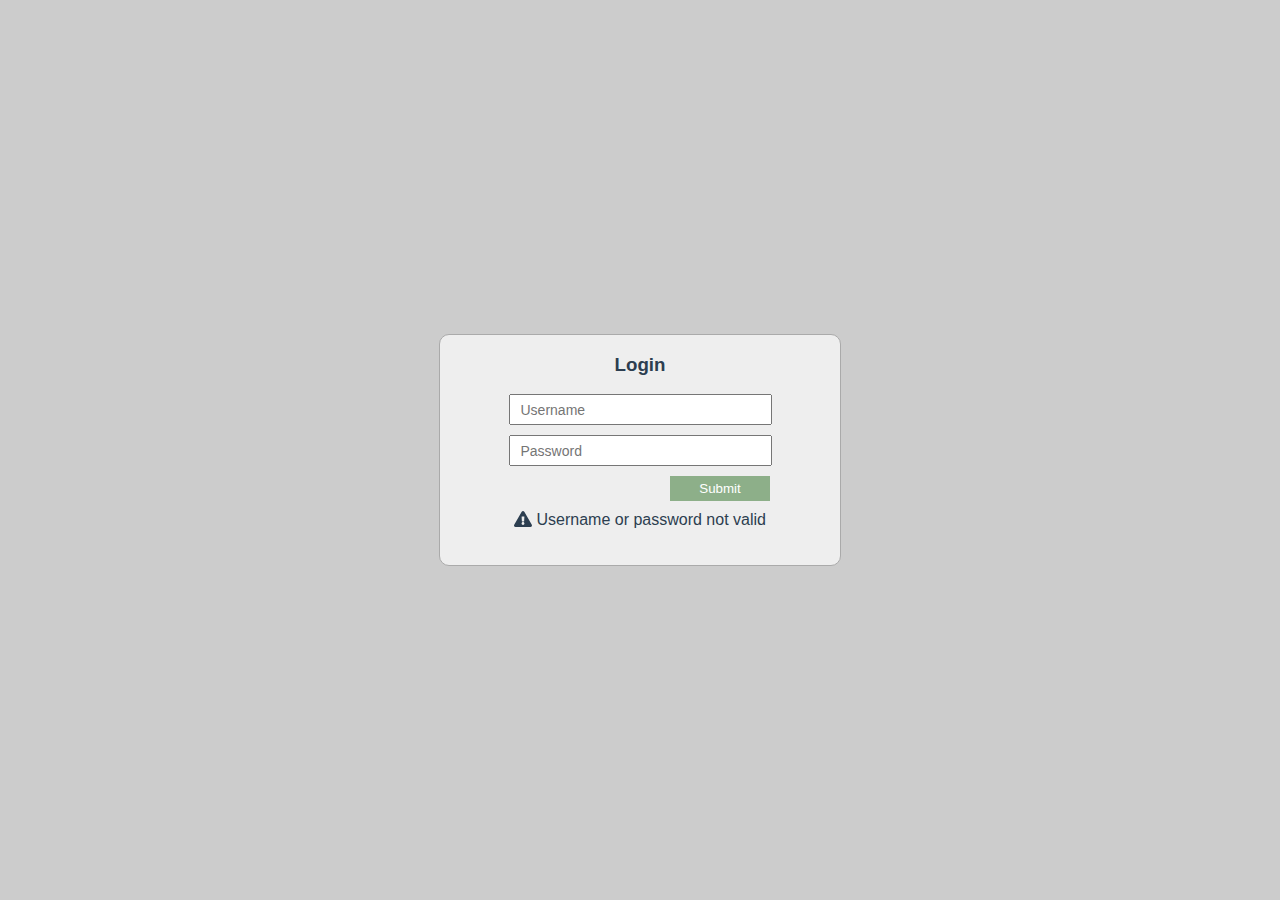
==== index.html @ 0ddbf351 "Initial commit" ====
<!DOCTYPE html><html lang=en><head><meta charset=utf-8><meta http-equiv=X-UA-Compatible content="IE=edge"><meta name=viewport content="width=device-width,initial-scale=1"><link rel=icon href=/favicon.ico><title>test-app</title><link href=/css/about.f4bb033f.css rel=prefetch><link href=/js/about.1c21a99f.js rel=prefetch><link href=/css/app.ec94e2fa.css rel=preload as=style><link href=/css/chunk-vendors.dcfe5989.css rel=preload as=style><link href=/js/app.3336a082.js rel=preload as=script><link href=/js/chunk-vendors.6cf8d9ac.js rel=preload as=script><link href=/css/chunk-vendors.dcfe5989.css rel=stylesheet><link href=/css/app.ec94e2fa.css rel=stylesheet></head><body><noscript><strong>We're sorry but test-app doesn't work properly without JavaScript enabled. Please enable it to continue.</strong></noscript><div id=app></div><script src=/js/chunk-vendors.6cf8d9ac.js></script><script src=/js/app.3336a082.js></script></body></html>
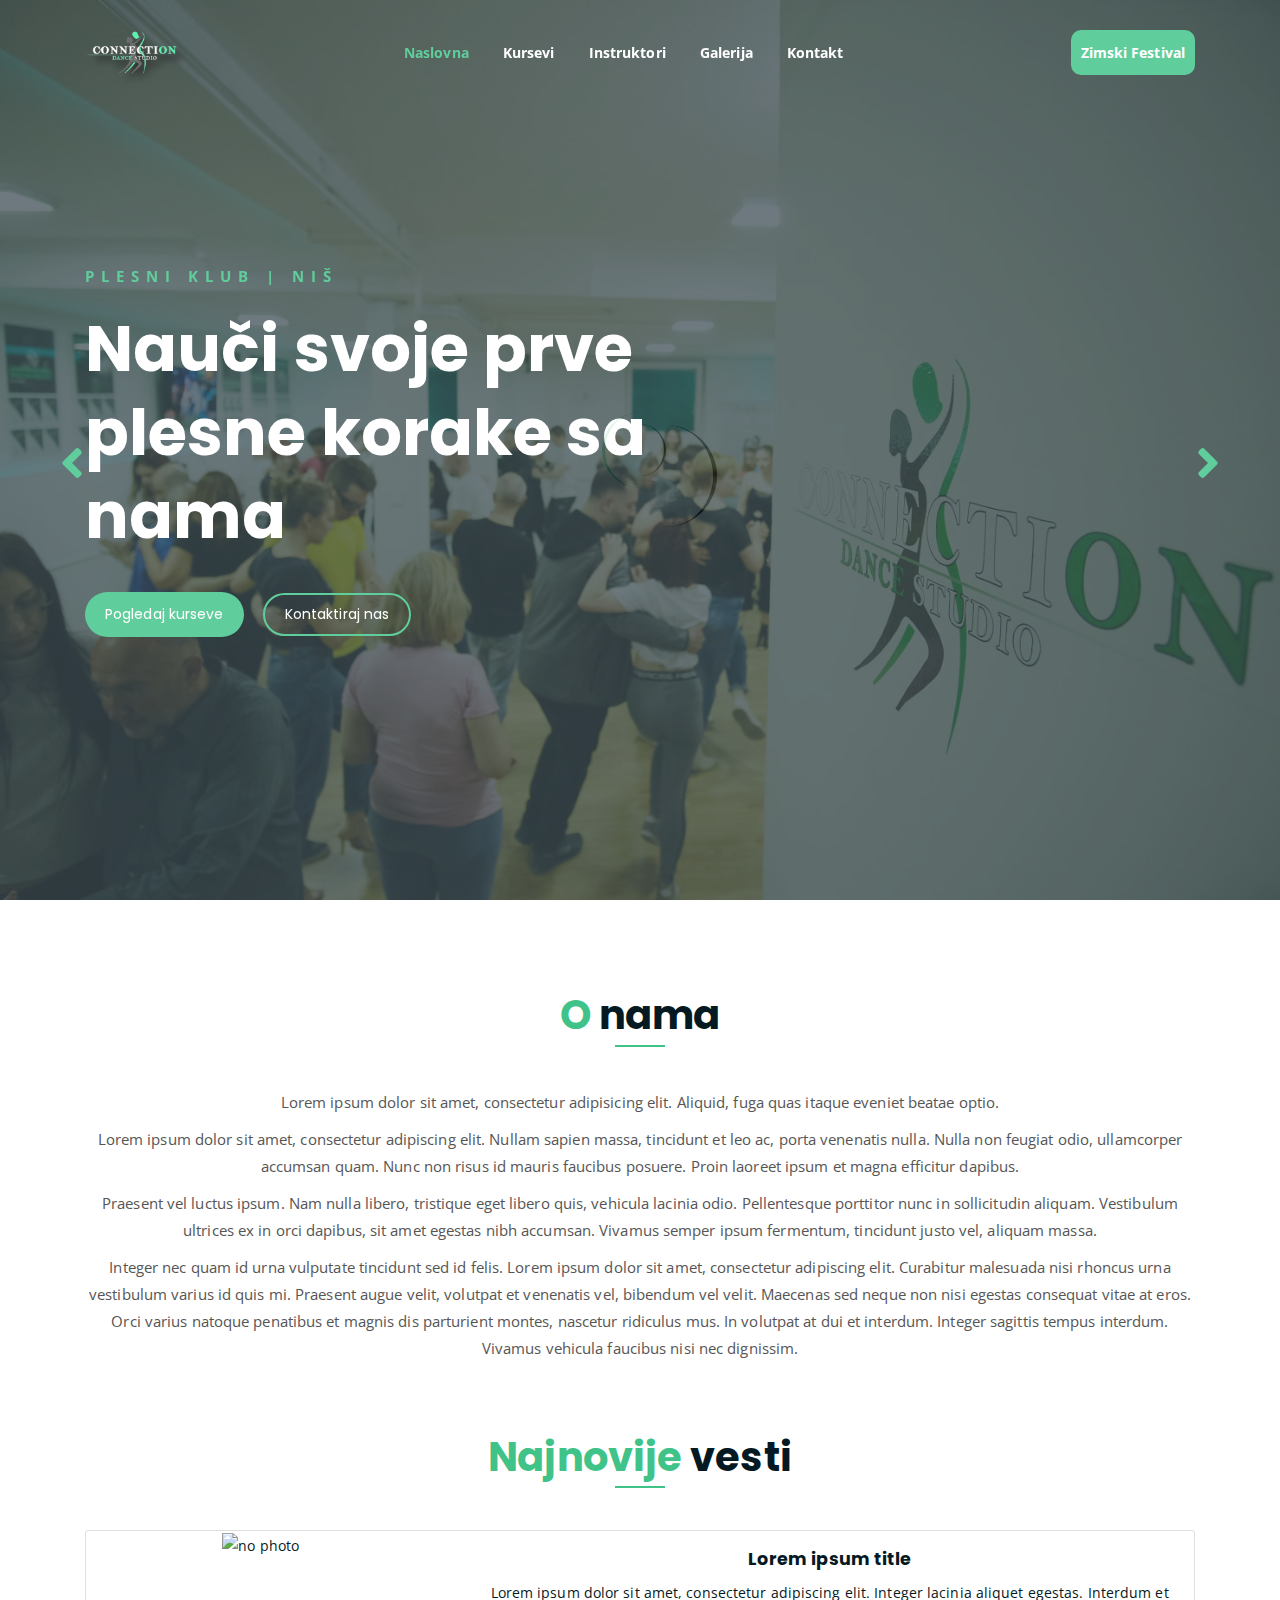
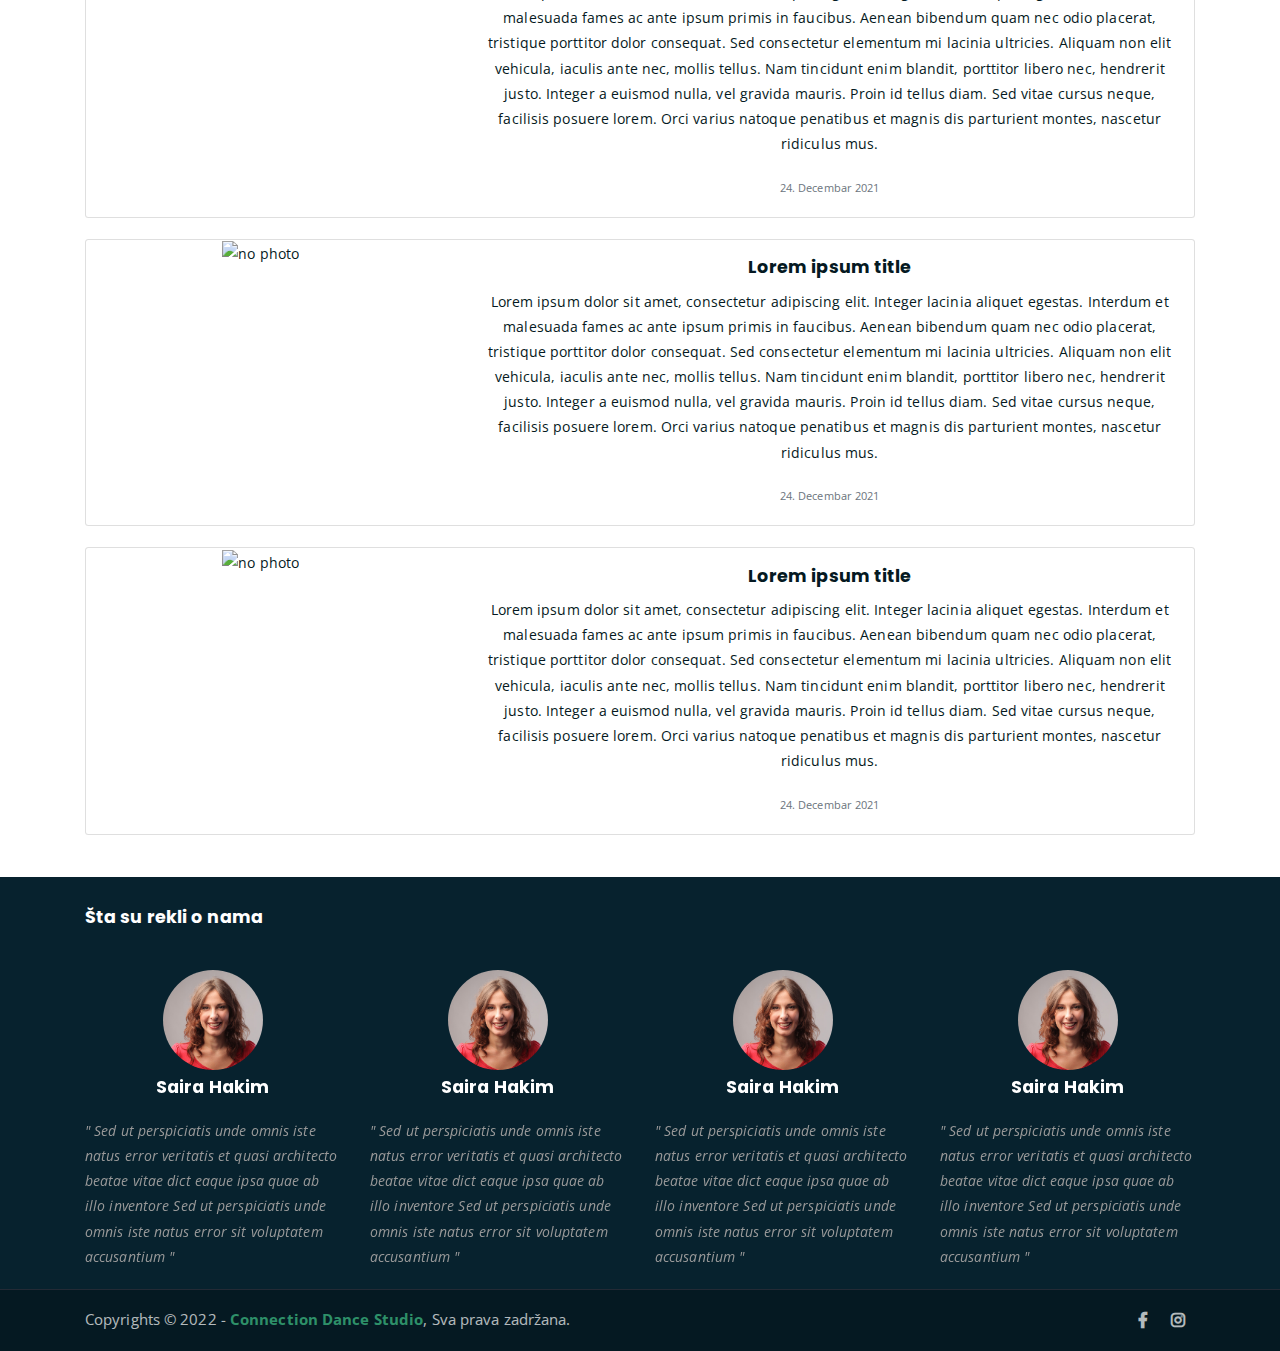
==== commit e0f1acb8: "Connection Dance Studio" ====
--- a/index.html
+++ b/index.html
@@ -1 +1,323 @@
-<!DOCTYPE html><html lang=en><head><meta charset=utf-8><meta http-equiv=X-UA-Compatible content="IE=edge"><meta name=viewport content="width=device-width,initial-scale=1"><link rel=icon href=/favicon.ico><title>test-app</title><link href=/css/about.f4bb033f.css rel=prefetch><link href=/js/about.1c21a99f.js rel=prefetch><link href=/css/app.ec94e2fa.css rel=preload as=style><link href=/css/chunk-vendors.dcfe5989.css rel=preload as=style><link href=/js/app.3336a082.js rel=preload as=script><link href=/js/chunk-vendors.6cf8d9ac.js rel=preload as=script><link href=/css/chunk-vendors.dcfe5989.css rel=stylesheet><link href=/css/app.ec94e2fa.css rel=stylesheet></head><body><noscript><strong>We're sorry but test-app doesn't work properly without JavaScript enabled. Please enable it to continue.</strong></noscript><div id=app></div><script src=/js/chunk-vendors.6cf8d9ac.js></script><script src=/js/app.3336a082.js></script></body></html>+<!DOCTYPE html>
+<html lang="en">
+<head>
+	<meta charset="UTF-8">
+	<meta http-equiv="X-UA-Compatible" content="IE=edge">
+	<meta name="viewport" content="width=device-width, initial-scale=1">
+	<meta name="description" content="Plesni klub Nis | Niš | Connection Dance Studio | Bachata | Salsa | Kizomba">
+
+	<!-- title -->
+	<title>Connection Dance Studio | Plesni klub Niš | Naslovna </title>
+
+	<!-- favicon -->
+	<link rel="shortcut icon" type="image/png" href="assets/img/favicon.png">
+	<!-- google font -->
+	<link href="https://fonts.googleapis.com/css?family=Open+Sans:300,400,700" rel="stylesheet">
+	<link href="https://fonts.googleapis.com/css?family=Poppins:400,700&display=swap" rel="stylesheet">
+	<!-- fontawesome -->
+	<link rel="stylesheet" href="assets/css/all.min.css">
+	<!-- bootstrap -->
+	<link rel="stylesheet" href="assets/bootstrap/css/bootstrap.min.css">
+	<!-- owl carousel -->
+	<link rel="stylesheet" href="assets/css/owl.carousel.css">
+	<!-- magnific popup -->
+	<link rel="stylesheet" href="assets/css/magnific-popup.css">
+	<!-- animate css -->
+	<link rel="stylesheet" href="assets/css/animate.css">
+	<!-- mean menu css -->
+	<link rel="stylesheet" href="assets/css/meanmenu.min.css">
+	<!-- main style -->
+	<link rel="stylesheet" href="assets/css/main.css">
+	<!-- responsive -->
+	<link rel="stylesheet" href="assets/css/responsive.css">
+
+</head>
+<body>
+	
+	<!--PreLoader-->
+    <div class="loader">
+        <div class="loader-inner">
+            <div class="circle"></div>
+        </div>
+    </div>
+    <!--PreLoader Ends-->
+
+	<!-- Top header -->
+	<!-- <div class="top-info-bar">
+		<a href="tel:+3816666666"> +38166666666 </a> |
+		<a href="mailto:jovanovicsrbcop@gmail.com"> jovanovicsrbcop@gmail.com </a>
+	</div> -->
+	<!-- End of top header -->
+
+	<!-- header -->
+	<div class="top-header-area" id="sticker">
+		<div class="container">
+			<div class="row">
+				<div class="col-lg-12 col-sm-12 text-center">
+					<div class="main-menu-wrap">
+						<!-- logo -->
+						<div class="site-logo">
+							<a href="index.html">
+								<img src="assets/img/logo_final.png" alt="">
+							</a>
+						</div>
+						<!-- logo -->
+
+						<!-- menu start -->
+						<nav class="main-menu">
+							<ul>
+								<li class="current-list-item"><a href="#">Naslovna</a></li>
+								<li><a href="kursevi.html">Kursevi</a></li>
+								<li><a href="instruktori.html">Instruktori</a></li>
+								<li><a href="galerija.html">Galerija</a></li>
+								<li><a href="kontakt.html">Kontakt</a></li>
+								<li>
+									<div class="header-icons">
+										<a href="festivali.html" id="winter-fest"> Zimski Festival </a>
+									</div>
+								</li>
+							</ul>
+						</nav>
+						<div class="mobile-menu"></div>
+						<!-- menu end -->
+					</div>
+				</div>
+			</div>
+		</div>
+	</div>
+	<!-- end header -->
+
+	<!-- home page slider -->
+	<div class="homepage-slider">
+		<!-- single home slider -->
+		<div class="single-homepage-slider homepage-bg-1">
+			<div class="container">
+				<div class="row">
+					<div class="col-md-12 col-lg-7 offset-lg-1 offset-xl-0">
+						<div class="hero-text">
+							<div class="hero-text-tablecell">
+								<p class="subtitle">Plesni klub | Niš</p>
+								<h1>Nauči svoje prve plesne korake sa nama</h1>
+								<div class="hero-btns">
+									<a href="kursevi.html" class="boxed-btn">Pogledaj kurseve</a>
+									<a href="kontakt.html" class="bordered-btn">Kontaktiraj nas</a>
+								</div>
+							</div>
+						</div>
+					</div>
+				</div>
+			</div>
+		</div>
+		<!-- single home slider -->
+		<div class="single-homepage-slider homepage-bg-2">
+			<div class="container">
+				<div class="row">
+					<div class="col-lg-10 offset-lg-1 text-center">
+						<div class="hero-text">
+							<div class="hero-text-tablecell">
+								<p class="subtitle mt-4">Događaj godine!</p>
+								<h1>Veliki zimski plesni festival</h1>
+								<div class="hero-btns">
+									<a href="shop.html" class="boxed-btn">Rezerviši mesto</a>
+									<a href="contact.html" class="bordered-btn">Kontaktiraj nas</a>
+								</div>
+							</div>
+						</div>
+					</div>
+				</div>
+			</div>
+		</div>
+		<!-- single home slider -->
+	</div>
+	<!-- end home page slider -->
+
+	<!-- about us -->
+	<div class="latest-news pt-100">
+		<div class="container">
+
+			<div class="row">
+				<div class="col-lg-12 text-center">
+					<div class="section-title">	
+						<h3 class="mb-5"><span class="orange-text">O</span> nama </h3>
+						<p>Lorem ipsum dolor sit amet, consectetur adipisicing elit. Aliquid, fuga quas itaque eveniet beatae optio.</p>
+						<p>Lorem ipsum dolor sit amet, consectetur adipiscing elit. Nullam sapien massa, tincidunt et leo ac, porta venenatis nulla. Nulla non feugiat odio, ullamcorper accumsan quam. Nunc non risus id mauris faucibus posuere. Proin laoreet ipsum et magna efficitur dapibus. </p>
+						<p>Praesent vel luctus ipsum. Nam nulla libero, tristique eget libero quis, vehicula lacinia odio. Pellentesque porttitor nunc in sollicitudin aliquam. Vestibulum ultrices ex in orci dapibus, sit amet egestas nibh accumsan. Vivamus semper ipsum fermentum, tincidunt justo vel, aliquam massa. </p>
+						<p>Integer nec quam id urna vulputate tincidunt sed id felis. Lorem ipsum dolor sit amet, consectetur adipiscing elit. Curabitur malesuada nisi rhoncus urna vestibulum varius id quis mi. Praesent augue velit, volutpat et venenatis vel, bibendum vel velit. Maecenas sed neque non nisi egestas consequat vitae at eros. Orci varius natoque penatibus et magnis dis parturient montes, nascetur ridiculus mus. In volutpat at dui et interdum. Integer sagittis tempus interdum. Vivamus vehicula faucibus nisi nec dignissim.</p>	
+					</div>
+				</div>
+			</div>
+		</div>
+	</div>
+	<!-- end about us -->
+
+	<!-- news -->
+	<div class="latest-news pt-50">
+		<div class="container">
+			<div class="row">
+				<div class="col-lg-12 text-center">
+					<div class="section-title mb-5">	
+						<h3><span class="orange-text"> Najnovije </span> vesti </h3>
+					</div>
+					<div class="card mb-4">
+						<div class="row g-0">
+						  <div class="col-md-4">
+							<img src="https://t4.ftcdn.net/jpg/04/70/29/97/360_F_470299797_UD0eoVMMSUbHCcNJCdv2t8B2g1GVqYgs.jpg" class="img-fluid rounded-start" alt="no photo">
+						  </div>
+						  <div class="col-md-8">
+							<div class="card-body">
+							  <h5 class="card-title">Lorem ipsum title</h5>
+							  <p class="card-text">Lorem ipsum dolor sit amet, consectetur adipiscing elit. Integer lacinia aliquet egestas. Interdum et malesuada fames ac ante ipsum primis in faucibus. Aenean bibendum quam nec odio placerat, tristique porttitor dolor consequat. Sed consectetur elementum mi lacinia ultricies. Aliquam non elit vehicula, iaculis ante nec, mollis tellus. Nam tincidunt enim blandit, porttitor libero nec, hendrerit justo. Integer a euismod nulla, vel gravida mauris. Proin id tellus diam. Sed vitae cursus neque, facilisis posuere lorem. Orci varius natoque penatibus et magnis dis parturient montes, nascetur ridiculus mus.</p>
+							  <p class="card-text"><small class="text-muted">24. Decembar 2021</small></p>
+							</div>
+						  </div>
+						</div>
+					</div>
+					<div class="card mb-4">
+						<div class="row g-0">
+						  <div class="col-md-4">
+							<img src="https://t4.ftcdn.net/jpg/04/70/29/97/360_F_470299797_UD0eoVMMSUbHCcNJCdv2t8B2g1GVqYgs.jpg" class="img-fluid rounded-start" alt="no photo">
+						  </div>
+						  <div class="col-md-8">
+							<div class="card-body">
+							  <h5 class="card-title">Lorem ipsum title</h5>
+							  <p class="card-text">Lorem ipsum dolor sit amet, consectetur adipiscing elit. Integer lacinia aliquet egestas. Interdum et malesuada fames ac ante ipsum primis in faucibus. Aenean bibendum quam nec odio placerat, tristique porttitor dolor consequat. Sed consectetur elementum mi lacinia ultricies. Aliquam non elit vehicula, iaculis ante nec, mollis tellus. Nam tincidunt enim blandit, porttitor libero nec, hendrerit justo. Integer a euismod nulla, vel gravida mauris. Proin id tellus diam. Sed vitae cursus neque, facilisis posuere lorem. Orci varius natoque penatibus et magnis dis parturient montes, nascetur ridiculus mus.</p>
+							  <p class="card-text"><small class="text-muted">24. Decembar 2021</small></p>
+							</div>
+						  </div>
+						</div>
+					</div>
+					<div class="card mb-5">
+						<div class="row g-0">
+						  <div class="col-md-4">
+							<img src="https://t4.ftcdn.net/jpg/04/70/29/97/360_F_470299797_UD0eoVMMSUbHCcNJCdv2t8B2g1GVqYgs.jpg" class="img-fluid rounded-start" alt="no photo">
+						  </div>
+						  <div class="col-md-8">
+							<div class="card-body">
+							  <h5 class="card-title">Lorem ipsum title</h5>
+							  <p class="card-text">Lorem ipsum dolor sit amet, consectetur adipiscing elit. Integer lacinia aliquet egestas. Interdum et malesuada fames ac ante ipsum primis in faucibus. Aenean bibendum quam nec odio placerat, tristique porttitor dolor consequat. Sed consectetur elementum mi lacinia ultricies. Aliquam non elit vehicula, iaculis ante nec, mollis tellus. Nam tincidunt enim blandit, porttitor libero nec, hendrerit justo. Integer a euismod nulla, vel gravida mauris. Proin id tellus diam. Sed vitae cursus neque, facilisis posuere lorem. Orci varius natoque penatibus et magnis dis parturient montes, nascetur ridiculus mus.</p>
+							  <p class="card-text"><small class="text-muted">24. Decembar 2021</small></p>
+							</div>
+						  </div>
+						</div>
+					</div>
+				</div>
+			</div>
+		</div>
+	</div>
+	<!-- end about us -->
+
+	<!-- logo carousel -->
+	<div class="logo-carousel-section">
+		<div class="container">
+			<div class="row mb-5">
+				<div class="col-lg-12">
+					<h5 class="text-white"> Šta su rekli o nama </h5>
+				</div>
+			</div>
+			<div class="row">
+				<div class="col-lg-12">
+					<div class="logo-carousel-inner">
+						<div class="single-testimonial-slider">
+							<div class="client-avater">
+								<img src="assets/img/avaters/avatar1.png" alt="" />
+								<h5 class="text-center mt-2 text-white">Saira Hakim</h5>
+								<p class="testimonial-body">
+									" Sed ut perspiciatis unde omnis iste natus error veritatis et  quasi architecto beatae vitae dict eaque ipsa quae ab illo inventore Sed ut perspiciatis unde omnis iste natus error sit voluptatem accusantium "
+								</p>
+							</div>
+						</div>
+						<div class="single-testimonial-slider">
+							<div class="client-avater">
+								<img src="assets/img/avaters/avatar1.png" alt="" />
+								<h5 class="text-center mt-2 text-white">Saira Hakim</h5>
+								<p class="testimonial-body">
+									" Sed ut perspiciatis unde omnis iste natus error veritatis et  quasi architecto beatae vitae dict eaque ipsa quae ab illo inventore Sed ut perspiciatis unde omnis iste natus error sit voluptatem accusantium "
+								</p>
+							</div>
+						</div>
+						<div class="single-testimonial-slider">
+							<div class="client-avater">
+								<img src="assets/img/avaters/avatar1.png" alt="" />
+								<h5 class="text-center mt-2 text-white">Saira Hakim</h5>
+								<p class="testimonial-body">
+									" Sed ut perspiciatis unde omnis iste natus error veritatis et  quasi architecto beatae vitae dict eaque ipsa quae ab illo inventore Sed ut perspiciatis unde omnis iste natus error sit voluptatem accusantium "
+								</p>
+							</div>
+						</div>
+						<div class="single-testimonial-slider">
+							<div class="client-avater">
+								<img src="assets/img/avaters/avatar1.png" alt="" />
+								<h5 class="text-center mt-2 text-white">Saira Hakim</h5>
+								<p class="testimonial-body">
+									" Sed ut perspiciatis unde omnis iste natus error veritatis et  quasi architecto beatae vitae dict eaque ipsa quae ab illo inventore Sed ut perspiciatis unde omnis iste natus error sit voluptatem accusantium "
+								</p>
+							</div>
+						</div>
+						<div class="single-testimonial-slider">
+							<div class="client-avater">
+								<img src="assets/img/avaters/avatar1.png" alt="" />
+								<h5 class="text-center mt-2 text-white">Saira Hakim</h5>
+								<p class="testimonial-body">
+									" Sed ut perspiciatis unde omnis iste natus error veritatis et  quasi architecto beatae vitae dict eaque ipsa quae ab illo inventore Sed ut perspiciatis unde omnis iste natus error sit voluptatem accusantium "
+								</p>
+							</div>
+						</div>
+						<div class="single-testimonial-slider">
+							<div class="client-avater">
+								<img src="assets/img/avaters/avatar1.png" alt="" />
+								<h5 class="text-center mt-2 text-white">Saira Hakim</h5>
+								<p class="testimonial-body">
+									" Sed ut perspiciatis unde omnis iste natus error veritatis et  quasi architecto beatae vitae dict eaque ipsa quae ab illo inventore Sed ut perspiciatis unde omnis iste natus error sit voluptatem accusantium "
+								</p>
+							</div>
+						</div>
+					</div>
+				</div>
+			</div>
+		</div>
+	</div>
+	<!-- end logo carousel -->
+	
+	<!-- copyright -->
+	<div class="copyright">
+		<div class="container">
+			<div class="row">
+				<div class="col-lg-6 col-md-12">
+					<p>Copyrights &copy; 2022 - <a href="https://www.facebook.com/profile.php?id=100083504704679">Connection Dance Studio</a>,  Sva prava zadržana.</p>
+				</div>
+				<div class="col-lg-6 text-right col-md-12">
+					<div class="social-icons">
+						<ul>
+							<li><a href="https://www.facebook.com/profile.php?id=100083504704679" target="_blank"><i class="fab fa-facebook-f"></i></a></li>
+							<li><a href="https://www.instagram.com/connectionfestivals/" target="_blank"><i class="fab fa-instagram"></i></a></li>
+						</ul>
+					</div>
+				</div>
+			</div>
+		</div>
+	</div>
+	<!-- end copyright -->
+	
+	<!-- jquery -->
+	<script src="assets/js/jquery-1.11.3.min.js"></script>
+	<!-- bootstrap -->
+	<script src="assets/bootstrap/js/bootstrap.min.js"></script>
+	<!-- count down -->
+	<script src="assets/js/jquery.countdown.js"></script>
+	<!-- isotope -->
+	<script src="assets/js/jquery.isotope-3.0.6.min.js"></script>
+	<!-- waypoints -->
+	<script src="assets/js/waypoints.js"></script>
+	<!-- owl carousel -->
+	<script src="assets/js/owl.carousel.min.js"></script>
+	<!-- magnific popup -->
+	<script src="assets/js/jquery.magnific-popup.min.js"></script>
+	<!-- mean menu -->
+	<script src="assets/js/jquery.meanmenu.min.js"></script>
+	<!-- sticker js -->
+	<script src="assets/js/sticker.js"></script>
+	<!-- main js -->
+	<script src="assets/js/main.js"></script>
+
+</body>
+</html>--- a/assets/css/all.min.css
+++ b/assets/css/all.min.css
@@ -0,0 +1 @@
+.fa,.fab,.fal,.far,.fas{-moz-osx-font-smoothing:grayscale;-webkit-font-smoothing:antialiased;display:inline-block;font-style:normal;font-variant:normal;text-rendering:auto;line-height:1}.fa-lg{font-size:1.33333em;line-height:.75em;vertical-align:-.0667em}.fa-xs{font-size:.75em}.fa-sm{font-size:.875em}.fa-1x{font-size:1em}.fa-2x{font-size:2em}.fa-3x{font-size:3em}.fa-4x{font-size:4em}.fa-5x{font-size:5em}.fa-6x{font-size:6em}.fa-7x{font-size:7em}.fa-8x{font-size:8em}.fa-9x{font-size:9em}.fa-10x{font-size:10em}.fa-fw{text-align:center;width:1.25em}.fa-ul{list-style-type:none;margin-left:2.5em;padding-left:0}.fa-ul>li{position:relative}.fa-li{left:-2em;position:absolute;text-align:center;width:2em;line-height:inherit}.fa-border{border:.08em solid #eee;border-radius:.1em;padding:.2em .25em .15em}.fa-pull-left{float:left}.fa-pull-right{float:right}.fa.fa-pull-left,.fab.fa-pull-left,.fal.fa-pull-left,.far.fa-pull-left,.fas.fa-pull-left{margin-right:.3em}.fa.fa-pull-right,.fab.fa-pull-right,.fal.fa-pull-right,.far.fa-pull-right,.fas.fa-pull-right{margin-left:.3em}.fa-spin{animation:fa-spin 2s infinite linear}.fa-pulse{animation:fa-spin 1s infinite steps(8)}@keyframes fa-spin{0%{transform:rotate(0deg)}to{transform:rotate(1turn)}}.fa-rotate-90{-ms-filter:"progid:DXImageTransform.Microsoft.BasicImage(rotation=1)";transform:rotate(90deg)}.fa-rotate-180{-ms-filter:"progid:DXImageTransform.Microsoft.BasicImage(rotation=2)";transform:rotate(180deg)}.fa-rotate-270{-ms-filter:"progid:DXImageTransform.Microsoft.BasicImage(rotation=3)";transform:rotate(270deg)}.fa-flip-horizontal{-ms-filter:"progid:DXImageTransform.Microsoft.BasicImage(rotation=0, mirror=1)";transform:scaleX(-1)}.fa-flip-vertical{transform:scaleY(-1)}.fa-flip-horizontal.fa-flip-vertical,.fa-flip-vertical{-ms-filter:"progid:DXImageTransform.Microsoft.BasicImage(rotation=2, mirror=1)"}.fa-flip-horizontal.fa-flip-vertical{transform:scale(-1)}:root .fa-flip-horizontal,:root .fa-flip-vertical,:root .fa-rotate-90,:root .fa-rotate-180,:root .fa-rotate-270{filter:none}.fa-stack{display:inline-block;height:2em;line-height:2em;position:relative;vertical-align:middle;width:2.5em}.fa-stack-1x,.fa-stack-2x{left:0;position:absolute;text-align:center;width:100%}.fa-stack-1x{line-height:inherit}.fa-stack-2x{font-size:2em}.fa-inverse{color:#fff}.fa-500px:before{content:"\f26e"}.fa-accessible-icon:before{content:"\f368"}.fa-accusoft:before{content:"\f369"}.fa-acquisitions-incorporated:before{content:"\f6af"}.fa-ad:before{content:"\f641"}.fa-address-book:before{content:"\f2b9"}.fa-address-card:before{content:"\f2bb"}.fa-adjust:before{content:"\f042"}.fa-adn:before{content:"\f170"}.fa-adobe:before{content:"\f778"}.fa-adversal:before{content:"\f36a"}.fa-affiliatetheme:before{content:"\f36b"}.fa-air-freshener:before{content:"\f5d0"}.fa-algolia:before{content:"\f36c"}.fa-align-center:before{content:"\f037"}.fa-align-justify:before{content:"\f039"}.fa-align-left:before{content:"\f036"}.fa-align-right:before{content:"\f038"}.fa-alipay:before{content:"\f642"}.fa-allergies:before{content:"\f461"}.fa-amazon:before{content:"\f270"}.fa-amazon-pay:before{content:"\f42c"}.fa-ambulance:before{content:"\f0f9"}.fa-american-sign-language-interpreting:before{content:"\f2a3"}.fa-amilia:before{content:"\f36d"}.fa-anchor:before{content:"\f13d"}.fa-android:before{content:"\f17b"}.fa-angellist:before{content:"\f209"}.fa-angle-double-down:before{content:"\f103"}.fa-angle-double-left:before{content:"\f100"}.fa-angle-double-right:before{content:"\f101"}.fa-angle-double-up:before{content:"\f102"}.fa-angle-down:before{content:"\f107"}.fa-angle-left:before{content:"\f104"}.fa-angle-right:before{content:"\f105"}.fa-angle-up:before{content:"\f106"}.fa-angry:before{content:"\f556"}.fa-angrycreative:before{content:"\f36e"}.fa-angular:before{content:"\f420"}.fa-ankh:before{content:"\f644"}.fa-app-store:before{content:"\f36f"}.fa-app-store-ios:before{content:"\f370"}.fa-apper:before{content:"\f371"}.fa-apple:before{content:"\f179"}.fa-apple-alt:before{content:"\f5d1"}.fa-apple-pay:before{content:"\f415"}.fa-archive:before{content:"\f187"}.fa-archway:before{content:"\f557"}.fa-arrow-alt-circle-down:before{content:"\f358"}.fa-arrow-alt-circle-left:before{content:"\f359"}.fa-arrow-alt-circle-right:before{content:"\f35a"}.fa-arrow-alt-circle-up:before{content:"\f35b"}.fa-arrow-circle-down:before{content:"\f0ab"}.fa-arrow-circle-left:before{content:"\f0a8"}.fa-arrow-circle-right:before{content:"\f0a9"}.fa-arrow-circle-up:before{content:"\f0aa"}.fa-arrow-down:before{content:"\f063"}.fa-arrow-left:before{content:"\f060"}.fa-arrow-right:before{content:"\f061"}.fa-arrow-up:before{content:"\f062"}.fa-arrows-alt:before{content:"\f0b2"}.fa-arrows-alt-h:before{content:"\f337"}.fa-arrows-alt-v:before{content:"\f338"}.fa-artstation:before{content:"\f77a"}.fa-assistive-listening-systems:before{content:"\f2a2"}.fa-asterisk:before{content:"\f069"}.fa-asymmetrik:before{content:"\f372"}.fa-at:before{content:"\f1fa"}.fa-atlas:before{content:"\f558"}.fa-atlassian:before{content:"\f77b"}.fa-atom:before{content:"\f5d2"}.fa-audible:before{content:"\f373"}.fa-audio-description:before{content:"\f29e"}.fa-autoprefixer:before{content:"\f41c"}.fa-avianex:before{content:"\f374"}.fa-aviato:before{content:"\f421"}.fa-award:before{content:"\f559"}.fa-aws:before{content:"\f375"}.fa-baby:before{content:"\f77c"}.fa-baby-carriage:before{content:"\f77d"}.fa-backspace:before{content:"\f55a"}.fa-backward:before{content:"\f04a"}.fa-balance-scale:before{content:"\f24e"}.fa-ban:before{content:"\f05e"}.fa-band-aid:before{content:"\f462"}.fa-bandcamp:before{content:"\f2d5"}.fa-barcode:before{content:"\f02a"}.fa-bars:before{content:"\f0c9"}.fa-baseball-ball:before{content:"\f433"}.fa-basketball-ball:before{content:"\f434"}.fa-bath:before{content:"\f2cd"}.fa-battery-empty:before{content:"\f244"}.fa-battery-full:before{content:"\f240"}.fa-battery-half:before{content:"\f242"}.fa-battery-quarter:before{content:"\f243"}.fa-battery-three-quarters:before{content:"\f241"}.fa-bed:before{content:"\f236"}.fa-beer:before{content:"\f0fc"}.fa-behance:before{content:"\f1b4"}.fa-behance-square:before{content:"\f1b5"}.fa-bell:before{content:"\f0f3"}.fa-bell-slash:before{content:"\f1f6"}.fa-bezier-curve:before{content:"\f55b"}.fa-bible:before{content:"\f647"}.fa-bicycle:before{content:"\f206"}.fa-bimobject:before{content:"\f378"}.fa-binoculars:before{content:"\f1e5"}.fa-biohazard:before{content:"\f780"}.fa-birthday-cake:before{content:"\f1fd"}.fa-bitbucket:before{content:"\f171"}.fa-bitcoin:before{content:"\f379"}.fa-bity:before{content:"\f37a"}.fa-black-tie:before{content:"\f27e"}.fa-blackberry:before{content:"\f37b"}.fa-blender:before{content:"\f517"}.fa-blender-phone:before{content:"\f6b6"}.fa-blind:before{content:"\f29d"}.fa-blog:before{content:"\f781"}.fa-blogger:before{content:"\f37c"}.fa-blogger-b:before{content:"\f37d"}.fa-bluetooth:before{content:"\f293"}.fa-bluetooth-b:before{content:"\f294"}.fa-bold:before{content:"\f032"}.fa-bolt:before{content:"\f0e7"}.fa-bomb:before{content:"\f1e2"}.fa-bone:before{content:"\f5d7"}.fa-bong:before{content:"\f55c"}.fa-book:before{content:"\f02d"}.fa-book-dead:before{content:"\f6b7"}.fa-book-open:before{content:"\f518"}.fa-book-reader:before{content:"\f5da"}.fa-bookmark:before{content:"\f02e"}.fa-bowling-ball:before{content:"\f436"}.fa-box:before{content:"\f466"}.fa-box-open:before{content:"\f49e"}.fa-boxes:before{content:"\f468"}.fa-braille:before{content:"\f2a1"}.fa-brain:before{content:"\f5dc"}.fa-briefcase:before{content:"\f0b1"}.fa-briefcase-medical:before{content:"\f469"}.fa-broadcast-tower:before{content:"\f519"}.fa-broom:before{content:"\f51a"}.fa-brush:before{content:"\f55d"}.fa-btc:before{content:"\f15a"}.fa-bug:before{content:"\f188"}.fa-building:before{content:"\f1ad"}.fa-bullhorn:before{content:"\f0a1"}.fa-bullseye:before{content:"\f140"}.fa-burn:before{content:"\f46a"}.fa-buromobelexperte:before{content:"\f37f"}.fa-bus:before{content:"\f207"}.fa-bus-alt:before{content:"\f55e"}.fa-business-time:before{content:"\f64a"}.fa-buysellads:before{content:"\f20d"}.fa-calculator:before{content:"\f1ec"}.fa-calendar:before{content:"\f133"}.fa-calendar-alt:before{content:"\f073"}.fa-calendar-check:before{content:"\f274"}.fa-calendar-day:before{content:"\f783"}.fa-calendar-minus:before{content:"\f272"}.fa-calendar-plus:before{content:"\f271"}.fa-calendar-times:before{content:"\f273"}.fa-calendar-week:before{content:"\f784"}.fa-camera:before{content:"\f030"}.fa-camera-retro:before{content:"\f083"}.fa-campground:before{content:"\f6bb"}.fa-canadian-maple-leaf:before{content:"\f785"}.fa-candy-cane:before{content:"\f786"}.fa-cannabis:before{content:"\f55f"}.fa-capsules:before{content:"\f46b"}.fa-car:before{content:"\f1b9"}.fa-car-alt:before{content:"\f5de"}.fa-car-battery:before{content:"\f5df"}.fa-car-crash:before{content:"\f5e1"}.fa-car-side:before{content:"\f5e4"}.fa-caret-down:before{content:"\f0d7"}.fa-caret-left:before{content:"\f0d9"}.fa-caret-right:before{content:"\f0da"}.fa-caret-square-down:before{content:"\f150"}.fa-caret-square-left:before{content:"\f191"}.fa-caret-square-right:before{content:"\f152"}.fa-caret-square-up:before{content:"\f151"}.fa-caret-up:before{content:"\f0d8"}.fa-carrot:before{content:"\f787"}.fa-cart-arrow-down:before{content:"\f218"}.fa-cart-plus:before{content:"\f217"}.fa-cash-register:before{content:"\f788"}.fa-cat:before{content:"\f6be"}.fa-cc-amazon-pay:before{content:"\f42d"}.fa-cc-amex:before{content:"\f1f3"}.fa-cc-apple-pay:before{content:"\f416"}.fa-cc-diners-club:before{content:"\f24c"}.fa-cc-discover:before{content:"\f1f2"}.fa-cc-jcb:before{content:"\f24b"}.fa-cc-mastercard:before{content:"\f1f1"}.fa-cc-paypal:before{content:"\f1f4"}.fa-cc-stripe:before{content:"\f1f5"}.fa-cc-visa:before{content:"\f1f0"}.fa-centercode:before{content:"\f380"}.fa-centos:before{content:"\f789"}.fa-certificate:before{content:"\f0a3"}.fa-chair:before{content:"\f6c0"}.fa-chalkboard:before{content:"\f51b"}.fa-chalkboard-teacher:before{content:"\f51c"}.fa-charging-station:before{content:"\f5e7"}.fa-chart-area:before{content:"\f1fe"}.fa-chart-bar:before{content:"\f080"}.fa-chart-line:before{content:"\f201"}.fa-chart-pie:before{content:"\f200"}.fa-check:before{content:"\f00c"}.fa-check-circle:before{content:"\f058"}.fa-check-double:before{content:"\f560"}.fa-check-square:before{content:"\f14a"}.fa-chess:before{content:"\f439"}.fa-chess-bishop:before{content:"\f43a"}.fa-chess-board:before{content:"\f43c"}.fa-chess-king:before{content:"\f43f"}.fa-chess-knight:before{content:"\f441"}.fa-chess-pawn:before{content:"\f443"}.fa-chess-queen:before{content:"\f445"}.fa-chess-rook:before{content:"\f447"}.fa-chevron-circle-down:before{content:"\f13a"}.fa-chevron-circle-left:before{content:"\f137"}.fa-chevron-circle-right:before{content:"\f138"}.fa-chevron-circle-up:before{content:"\f139"}.fa-chevron-down:before{content:"\f078"}.fa-chevron-left:before{content:"\f053"}.fa-chevron-right:before{content:"\f054"}.fa-chevron-up:before{content:"\f077"}.fa-child:before{content:"\f1ae"}.fa-chrome:before{content:"\f268"}.fa-church:before{content:"\f51d"}.fa-circle:before{content:"\f111"}.fa-circle-notch:before{content:"\f1ce"}.fa-city:before{content:"\f64f"}.fa-clipboard:before{content:"\f328"}.fa-clipboard-check:before{content:"\f46c"}.fa-clipboard-list:before{content:"\f46d"}.fa-clock:before{content:"\f017"}.fa-clone:before{content:"\f24d"}.fa-closed-captioning:before{content:"\f20a"}.fa-cloud:before{content:"\f0c2"}.fa-cloud-download-alt:before{content:"\f381"}.fa-cloud-meatball:before{content:"\f73b"}.fa-cloud-moon:before{content:"\f6c3"}.fa-cloud-moon-rain:before{content:"\f73c"}.fa-cloud-rain:before{content:"\f73d"}.fa-cloud-showers-heavy:before{content:"\f740"}.fa-cloud-sun:before{content:"\f6c4"}.fa-cloud-sun-rain:before{content:"\f743"}.fa-cloud-upload-alt:before{content:"\f382"}.fa-cloudscale:before{content:"\f383"}.fa-cloudsmith:before{content:"\f384"}.fa-cloudversify:before{content:"\f385"}.fa-cocktail:before{content:"\f561"}.fa-code:before{content:"\f121"}.fa-code-branch:before{content:"\f126"}.fa-codepen:before{content:"\f1cb"}.fa-codiepie:before{content:"\f284"}.fa-coffee:before{content:"\f0f4"}.fa-cog:before{content:"\f013"}.fa-cogs:before{content:"\f085"}.fa-coins:before{content:"\f51e"}.fa-columns:before{content:"\f0db"}.fa-comment:before{content:"\f075"}.fa-comment-alt:before{content:"\f27a"}.fa-comment-dollar:before{content:"\f651"}.fa-comment-dots:before{content:"\f4ad"}.fa-comment-slash:before{content:"\f4b3"}.fa-comments:before{content:"\f086"}.fa-comments-dollar:before{content:"\f653"}.fa-compact-disc:before{content:"\f51f"}.fa-compass:before{content:"\f14e"}.fa-compress:before{content:"\f066"}.fa-compress-arrows-alt:before{content:"\f78c"}.fa-concierge-bell:before{content:"\f562"}.fa-confluence:before{content:"\f78d"}.fa-connectdevelop:before{content:"\f20e"}.fa-contao:before{content:"\f26d"}.fa-cookie:before{content:"\f563"}.fa-cookie-bite:before{content:"\f564"}.fa-copy:before{content:"\f0c5"}.fa-copyright:before{content:"\f1f9"}.fa-couch:before{content:"\f4b8"}.fa-cpanel:before{content:"\f388"}.fa-creative-commons:before{content:"\f25e"}.fa-creative-commons-by:before{content:"\f4e7"}.fa-creative-commons-nc:before{content:"\f4e8"}.fa-creative-commons-nc-eu:before{content:"\f4e9"}.fa-creative-commons-nc-jp:before{content:"\f4ea"}.fa-creative-commons-nd:before{content:"\f4eb"}.fa-creative-commons-pd:before{content:"\f4ec"}.fa-creative-commons-pd-alt:before{content:"\f4ed"}.fa-creative-commons-remix:before{content:"\f4ee"}.fa-creative-commons-sa:before{content:"\f4ef"}.fa-creative-commons-sampling:before{content:"\f4f0"}.fa-creative-commons-sampling-plus:before{content:"\f4f1"}.fa-creative-commons-share:before{content:"\f4f2"}.fa-creative-commons-zero:before{content:"\f4f3"}.fa-credit-card:before{content:"\f09d"}.fa-critical-role:before{content:"\f6c9"}.fa-crop:before{content:"\f125"}.fa-crop-alt:before{content:"\f565"}.fa-cross:before{content:"\f654"}.fa-crosshairs:before{content:"\f05b"}.fa-crow:before{content:"\f520"}.fa-crown:before{content:"\f521"}.fa-css3:before{content:"\f13c"}.fa-css3-alt:before{content:"\f38b"}.fa-cube:before{content:"\f1b2"}.fa-cubes:before{content:"\f1b3"}.fa-cut:before{content:"\f0c4"}.fa-cuttlefish:before{content:"\f38c"}.fa-d-and-d:before{content:"\f38d"}.fa-d-and-d-beyond:before{content:"\f6ca"}.fa-dashcube:before{content:"\f210"}.fa-database:before{content:"\f1c0"}.fa-deaf:before{content:"\f2a4"}.fa-delicious:before{content:"\f1a5"}.fa-democrat:before{content:"\f747"}.fa-deploydog:before{content:"\f38e"}.fa-deskpro:before{content:"\f38f"}.fa-desktop:before{content:"\f108"}.fa-dev:before{content:"\f6cc"}.fa-deviantart:before{content:"\f1bd"}.fa-dharmachakra:before{content:"\f655"}.fa-dhl:before{content:"\f790"}.fa-diagnoses:before{content:"\f470"}.fa-diaspora:before{content:"\f791"}.fa-dice:before{content:"\f522"}.fa-dice-d20:before{content:"\f6cf"}.fa-dice-d6:before{content:"\f6d1"}.fa-dice-five:before{content:"\f523"}.fa-dice-four:before{content:"\f524"}.fa-dice-one:before{content:"\f525"}.fa-dice-six:before{content:"\f526"}.fa-dice-three:before{content:"\f527"}.fa-dice-two:before{content:"\f528"}.fa-digg:before{content:"\f1a6"}.fa-digital-ocean:before{content:"\f391"}.fa-digital-tachograph:before{content:"\f566"}.fa-directions:before{content:"\f5eb"}.fa-discord:before{content:"\f392"}.fa-discourse:before{content:"\f393"}.fa-divide:before{content:"\f529"}.fa-dizzy:before{content:"\f567"}.fa-dna:before{content:"\f471"}.fa-dochub:before{content:"\f394"}.fa-docker:before{content:"\f395"}.fa-dog:before{content:"\f6d3"}.fa-dollar-sign:before{content:"\f155"}.fa-dolly:before{content:"\f472"}.fa-dolly-flatbed:before{content:"\f474"}.fa-donate:before{content:"\f4b9"}.fa-door-closed:before{content:"\f52a"}.fa-door-open:before{content:"\f52b"}.fa-dot-circle:before{content:"\f192"}.fa-dove:before{content:"\f4ba"}.fa-download:before{content:"\f019"}.fa-draft2digital:before{content:"\f396"}.fa-drafting-compass:before{content:"\f568"}.fa-dragon:before{content:"\f6d5"}.fa-draw-polygon:before{content:"\f5ee"}.fa-dribbble:before{content:"\f17d"}.fa-dribbble-square:before{content:"\f397"}.fa-dropbox:before{content:"\f16b"}.fa-drum:before{content:"\f569"}.fa-drum-steelpan:before{content:"\f56a"}.fa-drumstick-bite:before{content:"\f6d7"}.fa-drupal:before{content:"\f1a9"}.fa-dumbbell:before{content:"\f44b"}.fa-dumpster:before{content:"\f793"}.fa-dumpster-fire:before{content:"\f794"}.fa-dungeon:before{content:"\f6d9"}.fa-dyalog:before{content:"\f399"}.fa-earlybirds:before{content:"\f39a"}.fa-ebay:before{content:"\f4f4"}.fa-edge:before{content:"\f282"}.fa-edit:before{content:"\f044"}.fa-eject:before{content:"\f052"}.fa-elementor:before{content:"\f430"}.fa-ellipsis-h:before{content:"\f141"}.fa-ellipsis-v:before{content:"\f142"}.fa-ello:before{content:"\f5f1"}.fa-ember:before{content:"\f423"}.fa-empire:before{content:"\f1d1"}.fa-envelope:before{content:"\f0e0"}.fa-envelope-open:before{content:"\f2b6"}.fa-envelope-open-text:before{content:"\f658"}.fa-envelope-square:before{content:"\f199"}.fa-envira:before{content:"\f299"}.fa-equals:before{content:"\f52c"}.fa-eraser:before{content:"\f12d"}.fa-erlang:before{content:"\f39d"}.fa-ethereum:before{content:"\f42e"}.fa-ethernet:before{content:"\f796"}.fa-etsy:before{content:"\f2d7"}.fa-euro-sign:before{content:"\f153"}.fa-exchange-alt:before{content:"\f362"}.fa-exclamation:before{content:"\f12a"}.fa-exclamation-circle:before{content:"\f06a"}.fa-exclamation-triangle:before{content:"\f071"}.fa-expand:before{content:"\f065"}.fa-expand-arrows-alt:before{content:"\f31e"}.fa-expeditedssl:before{content:"\f23e"}.fa-external-link-alt:before{content:"\f35d"}.fa-external-link-square-alt:before{content:"\f360"}.fa-eye:before{content:"\f06e"}.fa-eye-dropper:before{content:"\f1fb"}.fa-eye-slash:before{content:"\f070"}.fa-facebook:before{content:"\f09a"}.fa-facebook-f:before{content:"\f39e"}.fa-facebook-messenger:before{content:"\f39f"}.fa-facebook-square:before{content:"\f082"}.fa-fantasy-flight-games:before{content:"\f6dc"}.fa-fast-backward:before{content:"\f049"}.fa-fast-forward:before{content:"\f050"}.fa-fax:before{content:"\f1ac"}.fa-feather:before{content:"\f52d"}.fa-feather-alt:before{content:"\f56b"}.fa-fedex:before{content:"\f797"}.fa-fedora:before{content:"\f798"}.fa-female:before{content:"\f182"}.fa-fighter-jet:before{content:"\f0fb"}.fa-figma:before{content:"\f799"}.fa-file:before{content:"\f15b"}.fa-file-alt:before{content:"\f15c"}.fa-file-archive:before{content:"\f1c6"}.fa-file-audio:before{content:"\f1c7"}.fa-file-code:before{content:"\f1c9"}.fa-file-contract:before{content:"\f56c"}.fa-file-csv:before{content:"\f6dd"}.fa-file-download:before{content:"\f56d"}.fa-file-excel:before{content:"\f1c3"}.fa-file-export:before{content:"\f56e"}.fa-file-image:before{content:"\f1c5"}.fa-file-import:before{content:"\f56f"}.fa-file-invoice:before{content:"\f570"}.fa-file-invoice-dollar:before{content:"\f571"}.fa-file-medical:before{content:"\f477"}.fa-file-medical-alt:before{content:"\f478"}.fa-file-pdf:before{content:"\f1c1"}.fa-file-powerpoint:before{content:"\f1c4"}.fa-file-prescription:before{content:"\f572"}.fa-file-signature:before{content:"\f573"}.fa-file-upload:before{content:"\f574"}.fa-file-video:before{content:"\f1c8"}.fa-file-word:before{content:"\f1c2"}.fa-fill:before{content:"\f575"}.fa-fill-drip:before{content:"\f576"}.fa-film:before{content:"\f008"}.fa-filter:before{content:"\f0b0"}.fa-fingerprint:before{content:"\f577"}.fa-fire:before{content:"\f06d"}.fa-fire-alt:before{content:"\f7e4"}.fa-fire-extinguisher:before{content:"\f134"}.fa-firefox:before{content:"\f269"}.fa-first-aid:before{content:"\f479"}.fa-first-order:before{content:"\f2b0"}.fa-first-order-alt:before{content:"\f50a"}.fa-firstdraft:before{content:"\f3a1"}.fa-fish:before{content:"\f578"}.fa-fist-raised:before{content:"\f6de"}.fa-flag:before{content:"\f024"}.fa-flag-checkered:before{content:"\f11e"}.fa-flag-usa:before{content:"\f74d"}.fa-flask:before{content:"\f0c3"}.fa-flickr:before{content:"\f16e"}.fa-flipboard:before{content:"\f44d"}.fa-flushed:before{content:"\f579"}.fa-fly:before{content:"\f417"}.fa-folder:before{content:"\f07b"}.fa-folder-minus:before{content:"\f65d"}.fa-folder-open:before{content:"\f07c"}.fa-folder-plus:before{content:"\f65e"}.fa-font:before{content:"\f031"}.fa-font-awesome:before{content:"\f2b4"}.fa-font-awesome-alt:before{content:"\f35c"}.fa-font-awesome-flag:before{content:"\f425"}.fa-font-awesome-logo-full:before{content:"\f4e6"}.fa-fonticons:before{content:"\f280"}.fa-fonticons-fi:before{content:"\f3a2"}.fa-football-ball:before{content:"\f44e"}.fa-fort-awesome:before{content:"\f286"}.fa-fort-awesome-alt:before{content:"\f3a3"}.fa-forumbee:before{content:"\f211"}.fa-forward:before{content:"\f04e"}.fa-foursquare:before{content:"\f180"}.fa-free-code-camp:before{content:"\f2c5"}.fa-freebsd:before{content:"\f3a4"}.fa-frog:before{content:"\f52e"}.fa-frown:before{content:"\f119"}.fa-frown-open:before{content:"\f57a"}.fa-fulcrum:before{content:"\f50b"}.fa-funnel-dollar:before{content:"\f662"}.fa-futbol:before{content:"\f1e3"}.fa-galactic-republic:before{content:"\f50c"}.fa-galactic-senate:before{content:"\f50d"}.fa-gamepad:before{content:"\f11b"}.fa-gas-pump:before{content:"\f52f"}.fa-gavel:before{content:"\f0e3"}.fa-gem:before{content:"\f3a5"}.fa-genderless:before{content:"\f22d"}.fa-get-pocket:before{content:"\f265"}.fa-gg:before{content:"\f260"}.fa-gg-circle:before{content:"\f261"}.fa-ghost:before{content:"\f6e2"}.fa-gift:before{content:"\f06b"}.fa-gifts:before{content:"\f79c"}.fa-git:before{content:"\f1d3"}.fa-git-square:before{content:"\f1d2"}.fa-github:before{content:"\f09b"}.fa-github-alt:before{content:"\f113"}.fa-github-square:before{content:"\f092"}.fa-gitkraken:before{content:"\f3a6"}.fa-gitlab:before{content:"\f296"}.fa-gitter:before{content:"\f426"}.fa-glass-cheers:before{content:"\f79f"}.fa-glass-martini:before{content:"\f000"}.fa-glass-martini-alt:before{content:"\f57b"}.fa-glass-whiskey:before{content:"\f7a0"}.fa-glasses:before{content:"\f530"}.fa-glide:before{content:"\f2a5"}.fa-glide-g:before{content:"\f2a6"}.fa-globe:before{content:"\f0ac"}.fa-globe-africa:before{content:"\f57c"}.fa-globe-americas:before{content:"\f57d"}.fa-globe-asia:before{content:"\f57e"}.fa-globe-europe:before{content:"\f7a2"}.fa-gofore:before{content:"\f3a7"}.fa-golf-ball:before{content:"\f450"}.fa-goodreads:before{content:"\f3a8"}.fa-goodreads-g:before{content:"\f3a9"}.fa-google:before{content:"\f1a0"}.fa-google-drive:before{content:"\f3aa"}.fa-google-play:before{content:"\f3ab"}.fa-google-plus:before{content:"\f2b3"}.fa-google-plus-g:before{content:"\f0d5"}.fa-google-plus-square:before{content:"\f0d4"}.fa-google-wallet:before{content:"\f1ee"}.fa-gopuram:before{content:"\f664"}.fa-graduation-cap:before{content:"\f19d"}.fa-gratipay:before{content:"\f184"}.fa-grav:before{content:"\f2d6"}.fa-greater-than:before{content:"\f531"}.fa-greater-than-equal:before{content:"\f532"}.fa-grimace:before{content:"\f57f"}.fa-grin:before{content:"\f580"}.fa-grin-alt:before{content:"\f581"}.fa-grin-beam:before{content:"\f582"}.fa-grin-beam-sweat:before{content:"\f583"}.fa-grin-hearts:before{content:"\f584"}.fa-grin-squint:before{content:"\f585"}.fa-grin-squint-tears:before{content:"\f586"}.fa-grin-stars:before{content:"\f587"}.fa-grin-tears:before{content:"\f588"}.fa-grin-tongue:before{content:"\f589"}.fa-grin-tongue-squint:before{content:"\f58a"}.fa-grin-tongue-wink:before{content:"\f58b"}.fa-grin-wink:before{content:"\f58c"}.fa-grip-horizontal:before{content:"\f58d"}.fa-grip-lines:before{content:"\f7a4"}.fa-grip-lines-vertical:before{content:"\f7a5"}.fa-grip-vertical:before{content:"\f58e"}.fa-gripfire:before{content:"\f3ac"}.fa-grunt:before{content:"\f3ad"}.fa-guitar:before{content:"\f7a6"}.fa-gulp:before{content:"\f3ae"}.fa-h-square:before{content:"\f0fd"}.fa-hacker-news:before{content:"\f1d4"}.fa-hacker-news-square:before{content:"\f3af"}.fa-hackerrank:before{content:"\f5f7"}.fa-hammer:before{content:"\f6e3"}.fa-hamsa:before{content:"\f665"}.fa-hand-holding:before{content:"\f4bd"}.fa-hand-holding-heart:before{content:"\f4be"}.fa-hand-holding-usd:before{content:"\f4c0"}.fa-hand-lizard:before{content:"\f258"}.fa-hand-paper:before{content:"\f256"}.fa-hand-peace:before{content:"\f25b"}.fa-hand-point-down:before{content:"\f0a7"}.fa-hand-point-left:before{content:"\f0a5"}.fa-hand-point-right:before{content:"\f0a4"}.fa-hand-point-up:before{content:"\f0a6"}.fa-hand-pointer:before{content:"\f25a"}.fa-hand-rock:before{content:"\f255"}.fa-hand-scissors:before{content:"\f257"}.fa-hand-spock:before{content:"\f259"}.fa-hands:before{content:"\f4c2"}.fa-hands-helping:before{content:"\f4c4"}.fa-handshake:before{content:"\f2b5"}.fa-hanukiah:before{content:"\f6e6"}.fa-hashtag:before{content:"\f292"}.fa-hat-wizard:before{content:"\f6e8"}.fa-haykal:before{content:"\f666"}.fa-hdd:before{content:"\f0a0"}.fa-heading:before{content:"\f1dc"}.fa-headphones:before{content:"\f025"}.fa-headphones-alt:before{content:"\f58f"}.fa-headset:before{content:"\f590"}.fa-heart:before{content:"\f004"}.fa-heart-broken:before{content:"\f7a9"}.fa-heartbeat:before{content:"\f21e"}.fa-helicopter:before{content:"\f533"}.fa-highlighter:before{content:"\f591"}.fa-hiking:before{content:"\f6ec"}.fa-hippo:before{content:"\f6ed"}.fa-hips:before{content:"\f452"}.fa-hire-a-helper:before{content:"\f3b0"}.fa-history:before{content:"\f1da"}.fa-hockey-puck:before{content:"\f453"}.fa-holly-berry:before{content:"\f7aa"}.fa-home:before{content:"\f015"}.fa-hooli:before{content:"\f427"}.fa-hornbill:before{content:"\f592"}.fa-horse:before{content:"\f6f0"}.fa-horse-head:before{content:"\f7ab"}.fa-hospital:before{content:"\f0f8"}.fa-hospital-alt:before{content:"\f47d"}.fa-hospital-symbol:before{content:"\f47e"}.fa-hot-tub:before{content:"\f593"}.fa-hotel:before{content:"\f594"}.fa-hotjar:before{content:"\f3b1"}.fa-hourglass:before{content:"\f254"}.fa-hourglass-end:before{content:"\f253"}.fa-hourglass-half:before{content:"\f252"}.fa-hourglass-start:before{content:"\f251"}.fa-house-damage:before{content:"\f6f1"}.fa-houzz:before{content:"\f27c"}.fa-hryvnia:before{content:"\f6f2"}.fa-html5:before{content:"\f13b"}.fa-hubspot:before{content:"\f3b2"}.fa-i-cursor:before{content:"\f246"}.fa-icicles:before{content:"\f7ad"}.fa-id-badge:before{content:"\f2c1"}.fa-id-card:before{content:"\f2c2"}.fa-id-card-alt:before{content:"\f47f"}.fa-igloo:before{content:"\f7ae"}.fa-image:before{content:"\f03e"}.fa-images:before{content:"\f302"}.fa-imdb:before{content:"\f2d8"}.fa-inbox:before{content:"\f01c"}.fa-indent:before{content:"\f03c"}.fa-industry:before{content:"\f275"}.fa-infinity:before{content:"\f534"}.fa-info:before{content:"\f129"}.fa-info-circle:before{content:"\f05a"}.fa-instagram:before{content:"\f16d"}.fa-intercom:before{content:"\f7af"}.fa-internet-explorer:before{content:"\f26b"}.fa-invision:before{content:"\f7b0"}.fa-ioxhost:before{content:"\f208"}.fa-italic:before{content:"\f033"}.fa-itunes:before{content:"\f3b4"}.fa-itunes-note:before{content:"\f3b5"}.fa-java:before{content:"\f4e4"}.fa-jedi:before{content:"\f669"}.fa-jedi-order:before{content:"\f50e"}.fa-jenkins:before{content:"\f3b6"}.fa-jira:before{content:"\f7b1"}.fa-joget:before{content:"\f3b7"}.fa-joint:before{content:"\f595"}.fa-joomla:before{content:"\f1aa"}.fa-journal-whills:before{content:"\f66a"}.fa-js:before{content:"\f3b8"}.fa-js-square:before{content:"\f3b9"}.fa-jsfiddle:before{content:"\f1cc"}.fa-kaaba:before{content:"\f66b"}.fa-kaggle:before{content:"\f5fa"}.fa-key:before{content:"\f084"}.fa-keybase:before{content:"\f4f5"}.fa-keyboard:before{content:"\f11c"}.fa-keycdn:before{content:"\f3ba"}.fa-khanda:before{content:"\f66d"}.fa-kickstarter:before{content:"\f3bb"}.fa-kickstarter-k:before{content:"\f3bc"}.fa-kiss:before{content:"\f596"}.fa-kiss-beam:before{content:"\f597"}.fa-kiss-wink-heart:before{content:"\f598"}.fa-kiwi-bird:before{content:"\f535"}.fa-korvue:before{content:"\f42f"}.fa-landmark:before{content:"\f66f"}.fa-language:before{content:"\f1ab"}.fa-laptop:before{content:"\f109"}.fa-laptop-code:before{content:"\f5fc"}.fa-laravel:before{content:"\f3bd"}.fa-lastfm:before{content:"\f202"}.fa-lastfm-square:before{content:"\f203"}.fa-laugh:before{content:"\f599"}.fa-laugh-beam:before{content:"\f59a"}.fa-laugh-squint:before{content:"\f59b"}.fa-laugh-wink:before{content:"\f59c"}.fa-layer-group:before{content:"\f5fd"}.fa-leaf:before{content:"\f06c"}.fa-leanpub:before{content:"\f212"}.fa-lemon:before{content:"\f094"}.fa-less:before{content:"\f41d"}.fa-less-than:before{content:"\f536"}.fa-less-than-equal:before{content:"\f537"}.fa-level-down-alt:before{content:"\f3be"}.fa-level-up-alt:before{content:"\f3bf"}.fa-life-ring:before{content:"\f1cd"}.fa-lightbulb:before{content:"\f0eb"}.fa-line:before{content:"\f3c0"}.fa-link:before{content:"\f0c1"}.fa-linkedin:before{content:"\f08c"}.fa-linkedin-in:before{content:"\f0e1"}.fa-linode:before{content:"\f2b8"}.fa-linux:before{content:"\f17c"}.fa-lira-sign:before{content:"\f195"}.fa-list:before{content:"\f03a"}.fa-list-alt:before{content:"\f022"}.fa-list-ol:before{content:"\f0cb"}.fa-list-ul:before{content:"\f0ca"}.fa-location-arrow:before{content:"\f124"}.fa-lock:before{content:"\f023"}.fa-lock-open:before{content:"\f3c1"}.fa-long-arrow-alt-down:before{content:"\f309"}.fa-long-arrow-alt-left:before{content:"\f30a"}.fa-long-arrow-alt-right:before{content:"\f30b"}.fa-long-arrow-alt-up:before{content:"\f30c"}.fa-low-vision:before{content:"\f2a8"}.fa-luggage-cart:before{content:"\f59d"}.fa-lyft:before{content:"\f3c3"}.fa-magento:before{content:"\f3c4"}.fa-magic:before{content:"\f0d0"}.fa-magnet:before{content:"\f076"}.fa-mail-bulk:before{content:"\f674"}.fa-mailchimp:before{content:"\f59e"}.fa-male:before{content:"\f183"}.fa-mandalorian:before{content:"\f50f"}.fa-map:before{content:"\f279"}.fa-map-marked:before{content:"\f59f"}.fa-map-marked-alt:before{content:"\f5a0"}.fa-map-marker:before{content:"\f041"}.fa-map-marker-alt:before{content:"\f3c5"}.fa-map-pin:before{content:"\f276"}.fa-map-signs:before{content:"\f277"}.fa-markdown:before{content:"\f60f"}.fa-marker:before{content:"\f5a1"}.fa-mars:before{content:"\f222"}.fa-mars-double:before{content:"\f227"}.fa-mars-stroke:before{content:"\f229"}.fa-mars-stroke-h:before{content:"\f22b"}.fa-mars-stroke-v:before{content:"\f22a"}.fa-mask:before{content:"\f6fa"}.fa-mastodon:before{content:"\f4f6"}.fa-maxcdn:before{content:"\f136"}.fa-medal:before{content:"\f5a2"}.fa-medapps:before{content:"\f3c6"}.fa-medium:before{content:"\f23a"}.fa-medium-m:before{content:"\f3c7"}.fa-medkit:before{content:"\f0fa"}.fa-medrt:before{content:"\f3c8"}.fa-meetup:before{content:"\f2e0"}.fa-megaport:before{content:"\f5a3"}.fa-meh:before{content:"\f11a"}.fa-meh-blank:before{content:"\f5a4"}.fa-meh-rolling-eyes:before{content:"\f5a5"}.fa-memory:before{content:"\f538"}.fa-mendeley:before{content:"\f7b3"}.fa-menorah:before{content:"\f676"}.fa-mercury:before{content:"\f223"}.fa-meteor:before{content:"\f753"}.fa-microchip:before{content:"\f2db"}.fa-microphone:before{content:"\f130"}.fa-microphone-alt:before{content:"\f3c9"}.fa-microphone-alt-slash:before{content:"\f539"}.fa-microphone-slash:before{content:"\f131"}.fa-microscope:before{content:"\f610"}.fa-microsoft:before{content:"\f3ca"}.fa-minus:before{content:"\f068"}.fa-minus-circle:before{content:"\f056"}.fa-minus-square:before{content:"\f146"}.fa-mitten:before{content:"\f7b5"}.fa-mix:before{content:"\f3cb"}.fa-mixcloud:before{content:"\f289"}.fa-mizuni:before{content:"\f3cc"}.fa-mobile:before{content:"\f10b"}.fa-mobile-alt:before{content:"\f3cd"}.fa-modx:before{content:"\f285"}.fa-monero:before{content:"\f3d0"}.fa-money-bill:before{content:"\f0d6"}.fa-money-bill-alt:before{content:"\f3d1"}.fa-money-bill-wave:before{content:"\f53a"}.fa-money-bill-wave-alt:before{content:"\f53b"}.fa-money-check:before{content:"\f53c"}.fa-money-check-alt:before{content:"\f53d"}.fa-monument:before{content:"\f5a6"}.fa-moon:before{content:"\f186"}.fa-mortar-pestle:before{content:"\f5a7"}.fa-mosque:before{content:"\f678"}.fa-motorcycle:before{content:"\f21c"}.fa-mountain:before{content:"\f6fc"}.fa-mouse-pointer:before{content:"\f245"}.fa-mug-hot:before{content:"\f7b6"}.fa-music:before{content:"\f001"}.fa-napster:before{content:"\f3d2"}.fa-neos:before{content:"\f612"}.fa-network-wired:before{content:"\f6ff"}.fa-neuter:before{content:"\f22c"}.fa-newspaper:before{content:"\f1ea"}.fa-nimblr:before{content:"\f5a8"}.fa-nintendo-switch:before{content:"\f418"}.fa-node:before{content:"\f419"}.fa-node-js:before{content:"\f3d3"}.fa-not-equal:before{content:"\f53e"}.fa-notes-medical:before{content:"\f481"}.fa-npm:before{content:"\f3d4"}.fa-ns8:before{content:"\f3d5"}.fa-nutritionix:before{content:"\f3d6"}.fa-object-group:before{content:"\f247"}.fa-object-ungroup:before{content:"\f248"}.fa-odnoklassniki:before{content:"\f263"}.fa-odnoklassniki-square:before{content:"\f264"}.fa-oil-can:before{content:"\f613"}.fa-old-republic:before{content:"\f510"}.fa-om:before{content:"\f679"}.fa-opencart:before{content:"\f23d"}.fa-openid:before{content:"\f19b"}.fa-opera:before{content:"\f26a"}.fa-optin-monster:before{content:"\f23c"}.fa-osi:before{content:"\f41a"}.fa-otter:before{content:"\f700"}.fa-outdent:before{content:"\f03b"}.fa-page4:before{content:"\f3d7"}.fa-pagelines:before{content:"\f18c"}.fa-paint-brush:before{content:"\f1fc"}.fa-paint-roller:before{content:"\f5aa"}.fa-palette:before{content:"\f53f"}.fa-palfed:before{content:"\f3d8"}.fa-pallet:before{content:"\f482"}.fa-paper-plane:before{content:"\f1d8"}.fa-paperclip:before{content:"\f0c6"}.fa-parachute-box:before{content:"\f4cd"}.fa-paragraph:before{content:"\f1dd"}.fa-parking:before{content:"\f540"}.fa-passport:before{content:"\f5ab"}.fa-pastafarianism:before{content:"\f67b"}.fa-paste:before{content:"\f0ea"}.fa-patreon:before{content:"\f3d9"}.fa-pause:before{content:"\f04c"}.fa-pause-circle:before{content:"\f28b"}.fa-paw:before{content:"\f1b0"}.fa-paypal:before{content:"\f1ed"}.fa-peace:before{content:"\f67c"}.fa-pen:before{content:"\f304"}.fa-pen-alt:before{content:"\f305"}.fa-pen-fancy:before{content:"\f5ac"}.fa-pen-nib:before{content:"\f5ad"}.fa-pen-square:before{content:"\f14b"}.fa-pencil-alt:before{content:"\f303"}.fa-pencil-ruler:before{content:"\f5ae"}.fa-penny-arcade:before{content:"\f704"}.fa-people-carry:before{content:"\f4ce"}.fa-percent:before{content:"\f295"}.fa-percentage:before{content:"\f541"}.fa-periscope:before{content:"\f3da"}.fa-person-booth:before{content:"\f756"}.fa-phabricator:before{content:"\f3db"}.fa-phoenix-framework:before{content:"\f3dc"}.fa-phoenix-squadron:before{content:"\f511"}.fa-phone:before{content:"\f095"}.fa-phone-slash:before{content:"\f3dd"}.fa-phone-square:before{content:"\f098"}.fa-phone-volume:before{content:"\f2a0"}.fa-php:before{content:"\f457"}.fa-pied-piper:before{content:"\f2ae"}.fa-pied-piper-alt:before{content:"\f1a8"}.fa-pied-piper-hat:before{content:"\f4e5"}.fa-pied-piper-pp:before{content:"\f1a7"}.fa-piggy-bank:before{content:"\f4d3"}.fa-pills:before{content:"\f484"}.fa-pinterest:before{content:"\f0d2"}.fa-pinterest-p:before{content:"\f231"}.fa-pinterest-square:before{content:"\f0d3"}.fa-place-of-worship:before{content:"\f67f"}.fa-plane:before{content:"\f072"}.fa-plane-arrival:before{content:"\f5af"}.fa-plane-departure:before{content:"\f5b0"}.fa-play:before{content:"\f04b"}.fa-play-circle:before{content:"\f144"}.fa-playstation:before{content:"\f3df"}.fa-plug:before{content:"\f1e6"}.fa-plus:before{content:"\f067"}.fa-plus-circle:before{content:"\f055"}.fa-plus-square:before{content:"\f0fe"}.fa-podcast:before{content:"\f2ce"}.fa-poll:before{content:"\f681"}.fa-poll-h:before{content:"\f682"}.fa-poo:before{content:"\f2fe"}.fa-poo-storm:before{content:"\f75a"}.fa-poop:before{content:"\f619"}.fa-portrait:before{content:"\f3e0"}.fa-pound-sign:before{content:"\f154"}.fa-power-off:before{content:"\f011"}.fa-pray:before{content:"\f683"}.fa-praying-hands:before{content:"\f684"}.fa-prescription:before{content:"\f5b1"}.fa-prescription-bottle:before{content:"\f485"}.fa-prescription-bottle-alt:before{content:"\f486"}.fa-print:before{content:"\f02f"}.fa-procedures:before{content:"\f487"}.fa-product-hunt:before{content:"\f288"}.fa-project-diagram:before{content:"\f542"}.fa-pushed:before{content:"\f3e1"}.fa-puzzle-piece:before{content:"\f12e"}.fa-python:before{content:"\f3e2"}.fa-qq:before{content:"\f1d6"}.fa-qrcode:before{content:"\f029"}.fa-question:before{content:"\f128"}.fa-question-circle:before{content:"\f059"}.fa-quidditch:before{content:"\f458"}.fa-quinscape:before{content:"\f459"}.fa-quora:before{content:"\f2c4"}.fa-quote-left:before{content:"\f10d"}.fa-quote-right:before{content:"\f10e"}.fa-quran:before{content:"\f687"}.fa-r-project:before{content:"\f4f7"}.fa-radiation:before{content:"\f7b9"}.fa-radiation-alt:before{content:"\f7ba"}.fa-rainbow:before{content:"\f75b"}.fa-random:before{content:"\f074"}.fa-raspberry-pi:before{content:"\f7bb"}.fa-ravelry:before{content:"\f2d9"}.fa-react:before{content:"\f41b"}.fa-reacteurope:before{content:"\f75d"}.fa-readme:before{content:"\f4d5"}.fa-rebel:before{content:"\f1d0"}.fa-receipt:before{content:"\f543"}.fa-recycle:before{content:"\f1b8"}.fa-red-river:before{content:"\f3e3"}.fa-reddit:before{content:"\f1a1"}.fa-reddit-alien:before{content:"\f281"}.fa-reddit-square:before{content:"\f1a2"}.fa-redhat:before{content:"\f7bc"}.fa-redo:before{content:"\f01e"}.fa-redo-alt:before{content:"\f2f9"}.fa-registered:before{content:"\f25d"}.fa-renren:before{content:"\f18b"}.fa-reply:before{content:"\f3e5"}.fa-reply-all:before{content:"\f122"}.fa-replyd:before{content:"\f3e6"}.fa-republican:before{content:"\f75e"}.fa-researchgate:before{content:"\f4f8"}.fa-resolving:before{content:"\f3e7"}.fa-restroom:before{content:"\f7bd"}.fa-retweet:before{content:"\f079"}.fa-rev:before{content:"\f5b2"}.fa-ribbon:before{content:"\f4d6"}.fa-ring:before{content:"\f70b"}.fa-road:before{content:"\f018"}.fa-robot:before{content:"\f544"}.fa-rocket:before{content:"\f135"}.fa-rocketchat:before{content:"\f3e8"}.fa-rockrms:before{content:"\f3e9"}.fa-route:before{content:"\f4d7"}.fa-rss:before{content:"\f09e"}.fa-rss-square:before{content:"\f143"}.fa-ruble-sign:before{content:"\f158"}.fa-ruler:before{content:"\f545"}.fa-ruler-combined:before{content:"\f546"}.fa-ruler-horizontal:before{content:"\f547"}.fa-ruler-vertical:before{content:"\f548"}.fa-running:before{content:"\f70c"}.fa-rupee-sign:before{content:"\f156"}.fa-sad-cry:before{content:"\f5b3"}.fa-sad-tear:before{content:"\f5b4"}.fa-safari:before{content:"\f267"}.fa-sass:before{content:"\f41e"}.fa-satellite:before{content:"\f7bf"}.fa-satellite-dish:before{content:"\f7c0"}.fa-save:before{content:"\f0c7"}.fa-schlix:before{content:"\f3ea"}.fa-school:before{content:"\f549"}.fa-screwdriver:before{content:"\f54a"}.fa-scribd:before{content:"\f28a"}.fa-scroll:before{content:"\f70e"}.fa-sd-card:before{content:"\f7c2"}.fa-search:before{content:"\f002"}.fa-search-dollar:before{content:"\f688"}.fa-search-location:before{content:"\f689"}.fa-search-minus:before{content:"\f010"}.fa-search-plus:before{content:"\f00e"}.fa-searchengin:before{content:"\f3eb"}.fa-seedling:before{content:"\f4d8"}.fa-sellcast:before{content:"\f2da"}.fa-sellsy:before{content:"\f213"}.fa-server:before{content:"\f233"}.fa-servicestack:before{content:"\f3ec"}.fa-shapes:before{content:"\f61f"}.fa-share:before{content:"\f064"}.fa-share-alt:before{content:"\f1e0"}.fa-share-alt-square:before{content:"\f1e1"}.fa-share-square:before{content:"\f14d"}.fa-shekel-sign:before{content:"\f20b"}.fa-shield-alt:before{content:"\f3ed"}.fa-ship:before{content:"\f21a"}.fa-shipping-fast:before{content:"\f48b"}.fa-shirtsinbulk:before{content:"\f214"}.fa-shoe-prints:before{content:"\f54b"}.fa-shopping-bag:before{content:"\f290"}.fa-shopping-basket:before{content:"\f291"}.fa-shopping-cart:before{content:"\f07a"}.fa-shopware:before{content:"\f5b5"}.fa-shower:before{content:"\f2cc"}.fa-shuttle-van:before{content:"\f5b6"}.fa-sign:before{content:"\f4d9"}.fa-sign-in-alt:before{content:"\f2f6"}.fa-sign-language:before{content:"\f2a7"}.fa-sign-out-alt:before{content:"\f2f5"}.fa-signal:before{content:"\f012"}.fa-signature:before{content:"\f5b7"}.fa-sim-card:before{content:"\f7c4"}.fa-simplybuilt:before{content:"\f215"}.fa-sistrix:before{content:"\f3ee"}.fa-sitemap:before{content:"\f0e8"}.fa-sith:before{content:"\f512"}.fa-skating:before{content:"\f7c5"}.fa-sketch:before{content:"\f7c6"}.fa-skiing:before{content:"\f7c9"}.fa-skiing-nordic:before{content:"\f7ca"}.fa-skull:before{content:"\f54c"}.fa-skull-crossbones:before{content:"\f714"}.fa-skyatlas:before{content:"\f216"}.fa-skype:before{content:"\f17e"}.fa-slack:before{content:"\f198"}.fa-slack-hash:before{content:"\f3ef"}.fa-slash:before{content:"\f715"}.fa-sleigh:before{content:"\f7cc"}.fa-sliders-h:before{content:"\f1de"}.fa-slideshare:before{content:"\f1e7"}.fa-smile:before{content:"\f118"}.fa-smile-beam:before{content:"\f5b8"}.fa-smile-wink:before{content:"\f4da"}.fa-smog:before{content:"\f75f"}.fa-smoking:before{content:"\f48d"}.fa-smoking-ban:before{content:"\f54d"}.fa-sms:before{content:"\f7cd"}.fa-snapchat:before{content:"\f2ab"}.fa-snapchat-ghost:before{content:"\f2ac"}.fa-snapchat-square:before{content:"\f2ad"}.fa-snowboarding:before{content:"\f7ce"}.fa-snowflake:before{content:"\f2dc"}.fa-snowman:before{content:"\f7d0"}.fa-snowplow:before{content:"\f7d2"}.fa-socks:before{content:"\f696"}.fa-solar-panel:before{content:"\f5ba"}.fa-sort:before{content:"\f0dc"}.fa-sort-alpha-down:before{content:"\f15d"}.fa-sort-alpha-up:before{content:"\f15e"}.fa-sort-amount-down:before{content:"\f160"}.fa-sort-amount-up:before{content:"\f161"}.fa-sort-down:before{content:"\f0dd"}.fa-sort-numeric-down:before{content:"\f162"}.fa-sort-numeric-up:before{content:"\f163"}.fa-sort-up:before{content:"\f0de"}.fa-soundcloud:before{content:"\f1be"}.fa-sourcetree:before{content:"\f7d3"}.fa-spa:before{content:"\f5bb"}.fa-space-shuttle:before{content:"\f197"}.fa-speakap:before{content:"\f3f3"}.fa-spider:before{content:"\f717"}.fa-spinner:before{content:"\f110"}.fa-splotch:before{content:"\f5bc"}.fa-spotify:before{content:"\f1bc"}.fa-spray-can:before{content:"\f5bd"}.fa-square:before{content:"\f0c8"}.fa-square-full:before{content:"\f45c"}.fa-square-root-alt:before{content:"\f698"}.fa-squarespace:before{content:"\f5be"}.fa-stack-exchange:before{content:"\f18d"}.fa-stack-overflow:before{content:"\f16c"}.fa-stamp:before{content:"\f5bf"}.fa-star:before{content:"\f005"}.fa-star-and-crescent:before{content:"\f699"}.fa-star-half:before{content:"\f089"}.fa-star-half-alt:before{content:"\f5c0"}.fa-star-of-david:before{content:"\f69a"}.fa-star-of-life:before{content:"\f621"}.fa-staylinked:before{content:"\f3f5"}.fa-steam:before{content:"\f1b6"}.fa-steam-square:before{content:"\f1b7"}.fa-steam-symbol:before{content:"\f3f6"}.fa-step-backward:before{content:"\f048"}.fa-step-forward:before{content:"\f051"}.fa-stethoscope:before{content:"\f0f1"}.fa-sticker-mule:before{content:"\f3f7"}.fa-sticky-note:before{content:"\f249"}.fa-stop:before{content:"\f04d"}.fa-stop-circle:before{content:"\f28d"}.fa-stopwatch:before{content:"\f2f2"}.fa-store:before{content:"\f54e"}.fa-store-alt:before{content:"\f54f"}.fa-strava:before{content:"\f428"}.fa-stream:before{content:"\f550"}.fa-street-view:before{content:"\f21d"}.fa-strikethrough:before{content:"\f0cc"}.fa-stripe:before{content:"\f429"}.fa-stripe-s:before{content:"\f42a"}.fa-stroopwafel:before{content:"\f551"}.fa-studiovinari:before{content:"\f3f8"}.fa-stumbleupon:before{content:"\f1a4"}.fa-stumbleupon-circle:before{content:"\f1a3"}.fa-subscript:before{content:"\f12c"}.fa-subway:before{content:"\f239"}.fa-suitcase:before{content:"\f0f2"}.fa-suitcase-rolling:before{content:"\f5c1"}.fa-sun:before{content:"\f185"}.fa-superpowers:before{content:"\f2dd"}.fa-superscript:before{content:"\f12b"}.fa-supple:before{content:"\f3f9"}.fa-surprise:before{content:"\f5c2"}.fa-suse:before{content:"\f7d6"}.fa-swatchbook:before{content:"\f5c3"}.fa-swimmer:before{content:"\f5c4"}.fa-swimming-pool:before{content:"\f5c5"}.fa-synagogue:before{content:"\f69b"}.fa-sync:before{content:"\f021"}.fa-sync-alt:before{content:"\f2f1"}.fa-syringe:before{content:"\f48e"}.fa-table:before{content:"\f0ce"}.fa-table-tennis:before{content:"\f45d"}.fa-tablet:before{content:"\f10a"}.fa-tablet-alt:before{content:"\f3fa"}.fa-tablets:before{content:"\f490"}.fa-tachometer-alt:before{content:"\f3fd"}.fa-tag:before{content:"\f02b"}.fa-tags:before{content:"\f02c"}.fa-tape:before{content:"\f4db"}.fa-tasks:before{content:"\f0ae"}.fa-taxi:before{content:"\f1ba"}.fa-teamspeak:before{content:"\f4f9"}.fa-teeth:before{content:"\f62e"}.fa-teeth-open:before{content:"\f62f"}.fa-telegram:before{content:"\f2c6"}.fa-telegram-plane:before{content:"\f3fe"}.fa-temperature-high:before{content:"\f769"}.fa-temperature-low:before{content:"\f76b"}.fa-tencent-weibo:before{content:"\f1d5"}.fa-tenge:before{content:"\f7d7"}.fa-terminal:before{content:"\f120"}.fa-text-height:before{content:"\f034"}.fa-text-width:before{content:"\f035"}.fa-th:before{content:"\f00a"}.fa-th-large:before{content:"\f009"}.fa-th-list:before{content:"\f00b"}.fa-the-red-yeti:before{content:"\f69d"}.fa-theater-masks:before{content:"\f630"}.fa-themeco:before{content:"\f5c6"}.fa-themeisle:before{content:"\f2b2"}.fa-thermometer:before{content:"\f491"}.fa-thermometer-empty:before{content:"\f2cb"}.fa-thermometer-full:before{content:"\f2c7"}.fa-thermometer-half:before{content:"\f2c9"}.fa-thermometer-quarter:before{content:"\f2ca"}.fa-thermometer-three-quarters:before{content:"\f2c8"}.fa-think-peaks:before{content:"\f731"}.fa-thumbs-down:before{content:"\f165"}.fa-thumbs-up:before{content:"\f164"}.fa-thumbtack:before{content:"\f08d"}.fa-ticket-alt:before{content:"\f3ff"}.fa-times:before{content:"\f00d"}.fa-times-circle:before{content:"\f057"}.fa-tint:before{content:"\f043"}.fa-tint-slash:before{content:"\f5c7"}.fa-tired:before{content:"\f5c8"}.fa-toggle-off:before{content:"\f204"}.fa-toggle-on:before{content:"\f205"}.fa-toilet:before{content:"\f7d8"}.fa-toilet-paper:before{content:"\f71e"}.fa-toolbox:before{content:"\f552"}.fa-tools:before{content:"\f7d9"}.fa-tooth:before{content:"\f5c9"}.fa-torah:before{content:"\f6a0"}.fa-torii-gate:before{content:"\f6a1"}.fa-tractor:before{content:"\f722"}.fa-trade-federation:before{content:"\f513"}.fa-trademark:before{content:"\f25c"}.fa-traffic-light:before{content:"\f637"}.fa-train:before{content:"\f238"}.fa-tram:before{content:"\f7da"}.fa-transgender:before{content:"\f224"}.fa-transgender-alt:before{content:"\f225"}.fa-trash:before{content:"\f1f8"}.fa-trash-alt:before{content:"\f2ed"}.fa-tree:before{content:"\f1bb"}.fa-trello:before{content:"\f181"}.fa-tripadvisor:before{content:"\f262"}.fa-trophy:before{content:"\f091"}.fa-truck:before{content:"\f0d1"}.fa-truck-loading:before{content:"\f4de"}.fa-truck-monster:before{content:"\f63b"}.fa-truck-moving:before{content:"\f4df"}.fa-truck-pickup:before{content:"\f63c"}.fa-tshirt:before{content:"\f553"}.fa-tty:before{content:"\f1e4"}.fa-tumblr:before{content:"\f173"}.fa-tumblr-square:before{content:"\f174"}.fa-tv:before{content:"\f26c"}.fa-twitch:before{content:"\f1e8"}.fa-twitter:before{content:"\f099"}.fa-twitter-square:before{content:"\f081"}.fa-typo3:before{content:"\f42b"}.fa-uber:before{content:"\f402"}.fa-ubuntu:before{content:"\f7df"}.fa-uikit:before{content:"\f403"}.fa-umbrella:before{content:"\f0e9"}.fa-umbrella-beach:before{content:"\f5ca"}.fa-underline:before{content:"\f0cd"}.fa-undo:before{content:"\f0e2"}.fa-undo-alt:before{content:"\f2ea"}.fa-uniregistry:before{content:"\f404"}.fa-universal-access:before{content:"\f29a"}.fa-university:before{content:"\f19c"}.fa-unlink:before{content:"\f127"}.fa-unlock:before{content:"\f09c"}.fa-unlock-alt:before{content:"\f13e"}.fa-untappd:before{content:"\f405"}.fa-upload:before{content:"\f093"}.fa-ups:before{content:"\f7e0"}.fa-usb:before{content:"\f287"}.fa-user:before{content:"\f007"}.fa-user-alt:before{content:"\f406"}.fa-user-alt-slash:before{content:"\f4fa"}.fa-user-astronaut:before{content:"\f4fb"}.fa-user-check:before{content:"\f4fc"}.fa-user-circle:before{content:"\f2bd"}.fa-user-clock:before{content:"\f4fd"}.fa-user-cog:before{content:"\f4fe"}.fa-user-edit:before{content:"\f4ff"}.fa-user-friends:before{content:"\f500"}.fa-user-graduate:before{content:"\f501"}.fa-user-injured:before{content:"\f728"}.fa-user-lock:before{content:"\f502"}.fa-user-md:before{content:"\f0f0"}.fa-user-minus:before{content:"\f503"}.fa-user-ninja:before{content:"\f504"}.fa-user-plus:before{content:"\f234"}.fa-user-secret:before{content:"\f21b"}.fa-user-shield:before{content:"\f505"}.fa-user-slash:before{content:"\f506"}.fa-user-tag:before{content:"\f507"}.fa-user-tie:before{content:"\f508"}.fa-user-times:before{content:"\f235"}.fa-users:before{content:"\f0c0"}.fa-users-cog:before{content:"\f509"}.fa-usps:before{content:"\f7e1"}.fa-ussunnah:before{content:"\f407"}.fa-utensil-spoon:before{content:"\f2e5"}.fa-utensils:before{content:"\f2e7"}.fa-vaadin:before{content:"\f408"}.fa-vector-square:before{content:"\f5cb"}.fa-venus:before{content:"\f221"}.fa-venus-double:before{content:"\f226"}.fa-venus-mars:before{content:"\f228"}.fa-viacoin:before{content:"\f237"}.fa-viadeo:before{content:"\f2a9"}.fa-viadeo-square:before{content:"\f2aa"}.fa-vial:before{content:"\f492"}.fa-vials:before{content:"\f493"}.fa-viber:before{content:"\f409"}.fa-video:before{content:"\f03d"}.fa-video-slash:before{content:"\f4e2"}.fa-vihara:before{content:"\f6a7"}.fa-vimeo:before{content:"\f40a"}.fa-vimeo-square:before{content:"\f194"}.fa-vimeo-v:before{content:"\f27d"}.fa-vine:before{content:"\f1ca"}.fa-vk:before{content:"\f189"}.fa-vnv:before{content:"\f40b"}.fa-volleyball-ball:before{content:"\f45f"}.fa-volume-down:before{content:"\f027"}.fa-volume-mute:before{content:"\f6a9"}.fa-volume-off:before{content:"\f026"}.fa-volume-up:before{content:"\f028"}.fa-vote-yea:before{content:"\f772"}.fa-vr-cardboard:before{content:"\f729"}.fa-vuejs:before{content:"\f41f"}.fa-walking:before{content:"\f554"}.fa-wallet:before{content:"\f555"}.fa-warehouse:before{content:"\f494"}.fa-water:before{content:"\f773"}.fa-weebly:before{content:"\f5cc"}.fa-weibo:before{content:"\f18a"}.fa-weight:before{content:"\f496"}.fa-weight-hanging:before{content:"\f5cd"}.fa-weixin:before{content:"\f1d7"}.fa-whatsapp:before{content:"\f232"}.fa-whatsapp-square:before{content:"\f40c"}.fa-wheelchair:before{content:"\f193"}.fa-whmcs:before{content:"\f40d"}.fa-wifi:before{content:"\f1eb"}.fa-wikipedia-w:before{content:"\f266"}.fa-wind:before{content:"\f72e"}.fa-window-close:before{content:"\f410"}.fa-window-maximize:before{content:"\f2d0"}.fa-window-minimize:before{content:"\f2d1"}.fa-window-restore:before{content:"\f2d2"}.fa-windows:before{content:"\f17a"}.fa-wine-bottle:before{content:"\f72f"}.fa-wine-glass:before{content:"\f4e3"}.fa-wine-glass-alt:before{content:"\f5ce"}.fa-wix:before{content:"\f5cf"}.fa-wizards-of-the-coast:before{content:"\f730"}.fa-wolf-pack-battalion:before{content:"\f514"}.fa-won-sign:before{content:"\f159"}.fa-wordpress:before{content:"\f19a"}.fa-wordpress-simple:before{content:"\f411"}.fa-wpbeginner:before{content:"\f297"}.fa-wpexplorer:before{content:"\f2de"}.fa-wpforms:before{content:"\f298"}.fa-wpressr:before{content:"\f3e4"}.fa-wrench:before{content:"\f0ad"}.fa-x-ray:before{content:"\f497"}.fa-xbox:before{content:"\f412"}.fa-xing:before{content:"\f168"}.fa-xing-square:before{content:"\f169"}.fa-y-combinator:before{content:"\f23b"}.fa-yahoo:before{content:"\f19e"}.fa-yandex:before{content:"\f413"}.fa-yandex-international:before{content:"\f414"}.fa-yarn:before{content:"\f7e3"}.fa-yelp:before{content:"\f1e9"}.fa-yen-sign:before{content:"\f157"}.fa-yin-yang:before{content:"\f6ad"}.fa-yoast:before{content:"\f2b1"}.fa-youtube:before{content:"\f167"}.fa-youtube-square:before{content:"\f431"}.fa-zhihu:before{content:"\f63f"}.sr-only{border:0;clip:rect(0,0,0,0);height:1px;margin:-1px;overflow:hidden;padding:0;position:absolute;width:1px}.sr-only-focusable:active,.sr-only-focusable:focus{clip:auto;height:auto;margin:0;overflow:visible;position:static;width:auto}@font-face{font-family:"Font Awesome 5 Brands";font-style:normal;font-weight:normal;src:url(../webfonts/fa-brands-400.eot);src:url(../webfonts/fa-brands-400.eot?#iefix) format("embedded-opentype"),url(../webfonts/fa-brands-400.woff2) format("woff2"),url(../webfonts/fa-brands-400.woff) format("woff"),url(../webfonts/fa-brands-400.ttf) format("truetype"),url(../webfonts/fa-brands-400.svg#fontawesome) format("svg")}.fab{font-family:"Font Awesome 5 Brands"}@font-face{font-family:"Font Awesome 5 Free";font-style:normal;font-weight:400;src:url(../webfonts/fa-regular-400.eot);src:url(../webfonts/fa-regular-400.eot?#iefix) format("embedded-opentype"),url(../webfonts/fa-regular-400.woff2) format("woff2"),url(../webfonts/fa-regular-400.woff) format("woff"),url(../webfonts/fa-regular-400.ttf) format("truetype"),url(../webfonts/fa-regular-400.svg#fontawesome) format("svg")}.far{font-weight:400}@font-face{font-family:"Font Awesome 5 Free";font-style:normal;font-weight:900;src:url(../webfonts/fa-solid-900.eot);src:url(../webfonts/fa-solid-900.eot?#iefix) format("embedded-opentype"),url(../webfonts/fa-solid-900.woff2) format("woff2"),url(../webfonts/fa-solid-900.woff) format("woff"),url(../webfonts/fa-solid-900.ttf) format("truetype"),url(../webfonts/fa-solid-900.svg#fontawesome) format("svg")}.fa,.far,.fas{font-family:"Font Awesome 5 Free"}.fa,.fas{font-weight:900}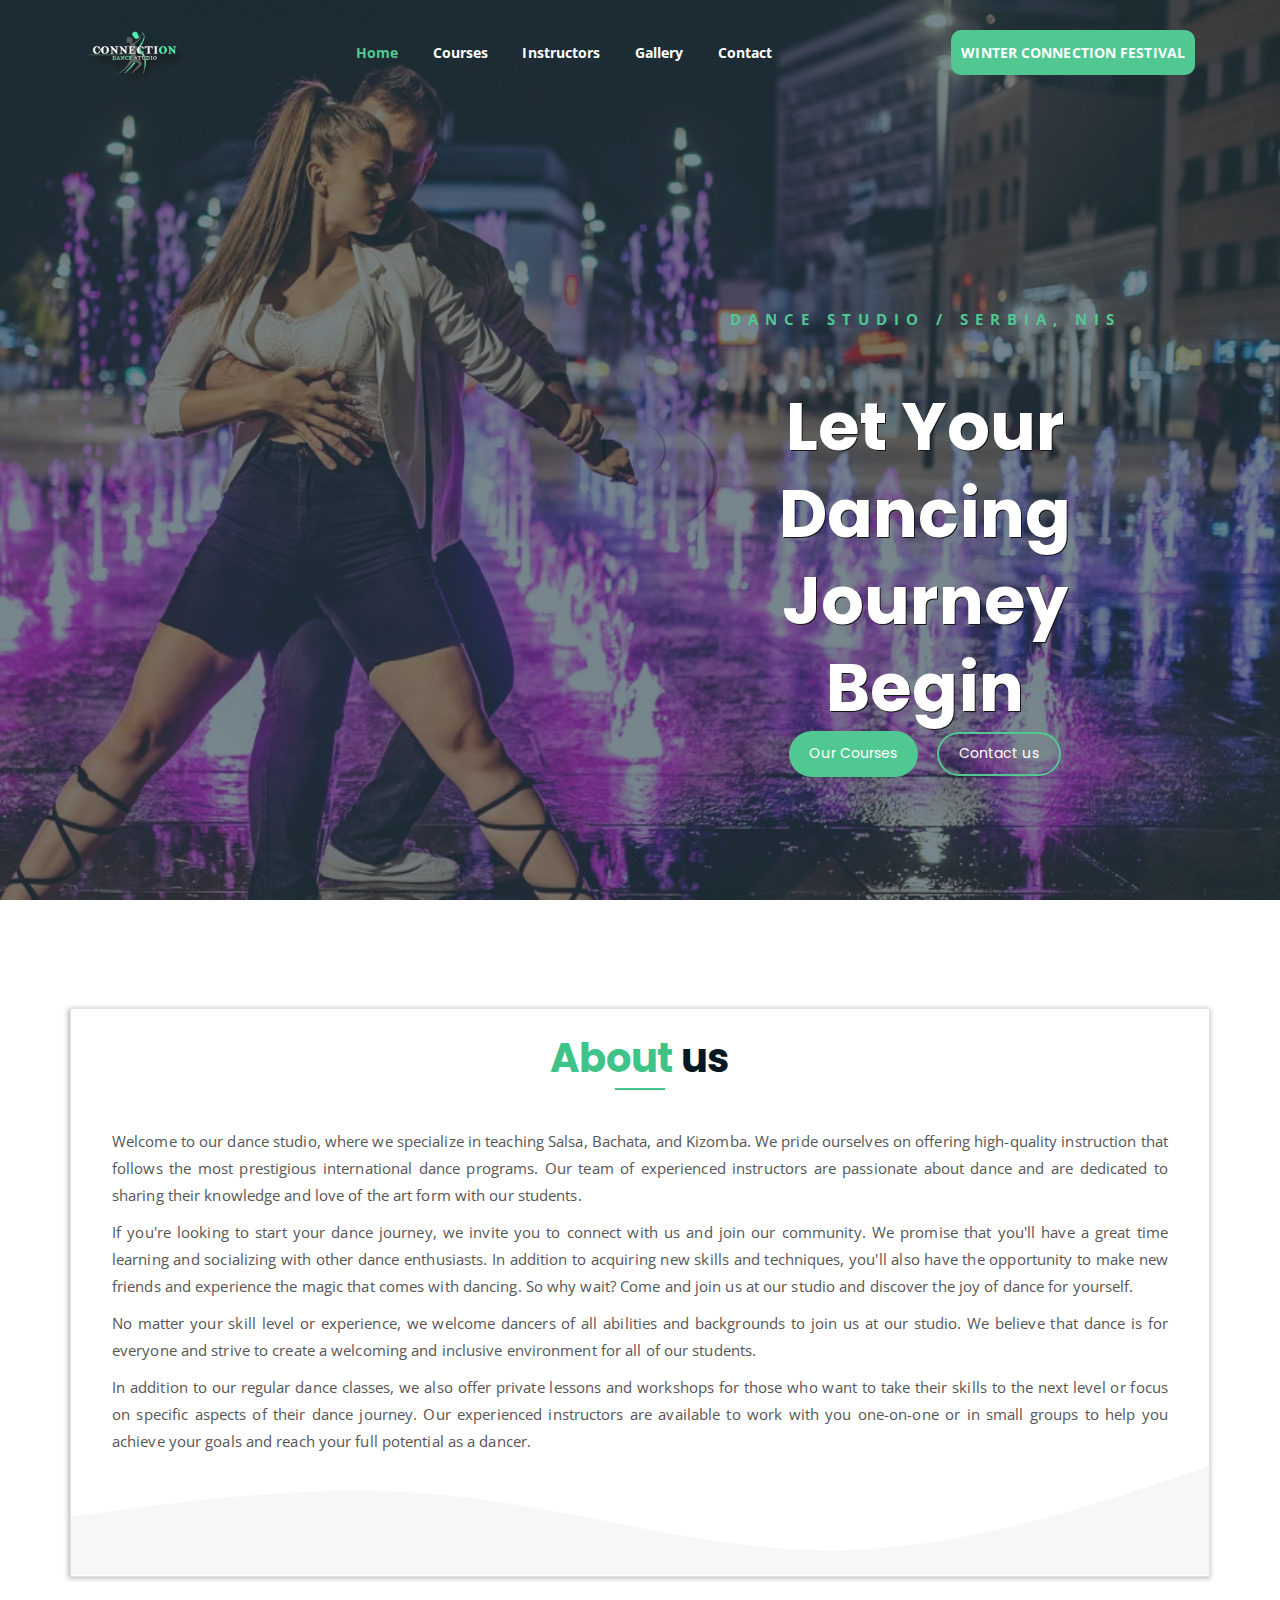
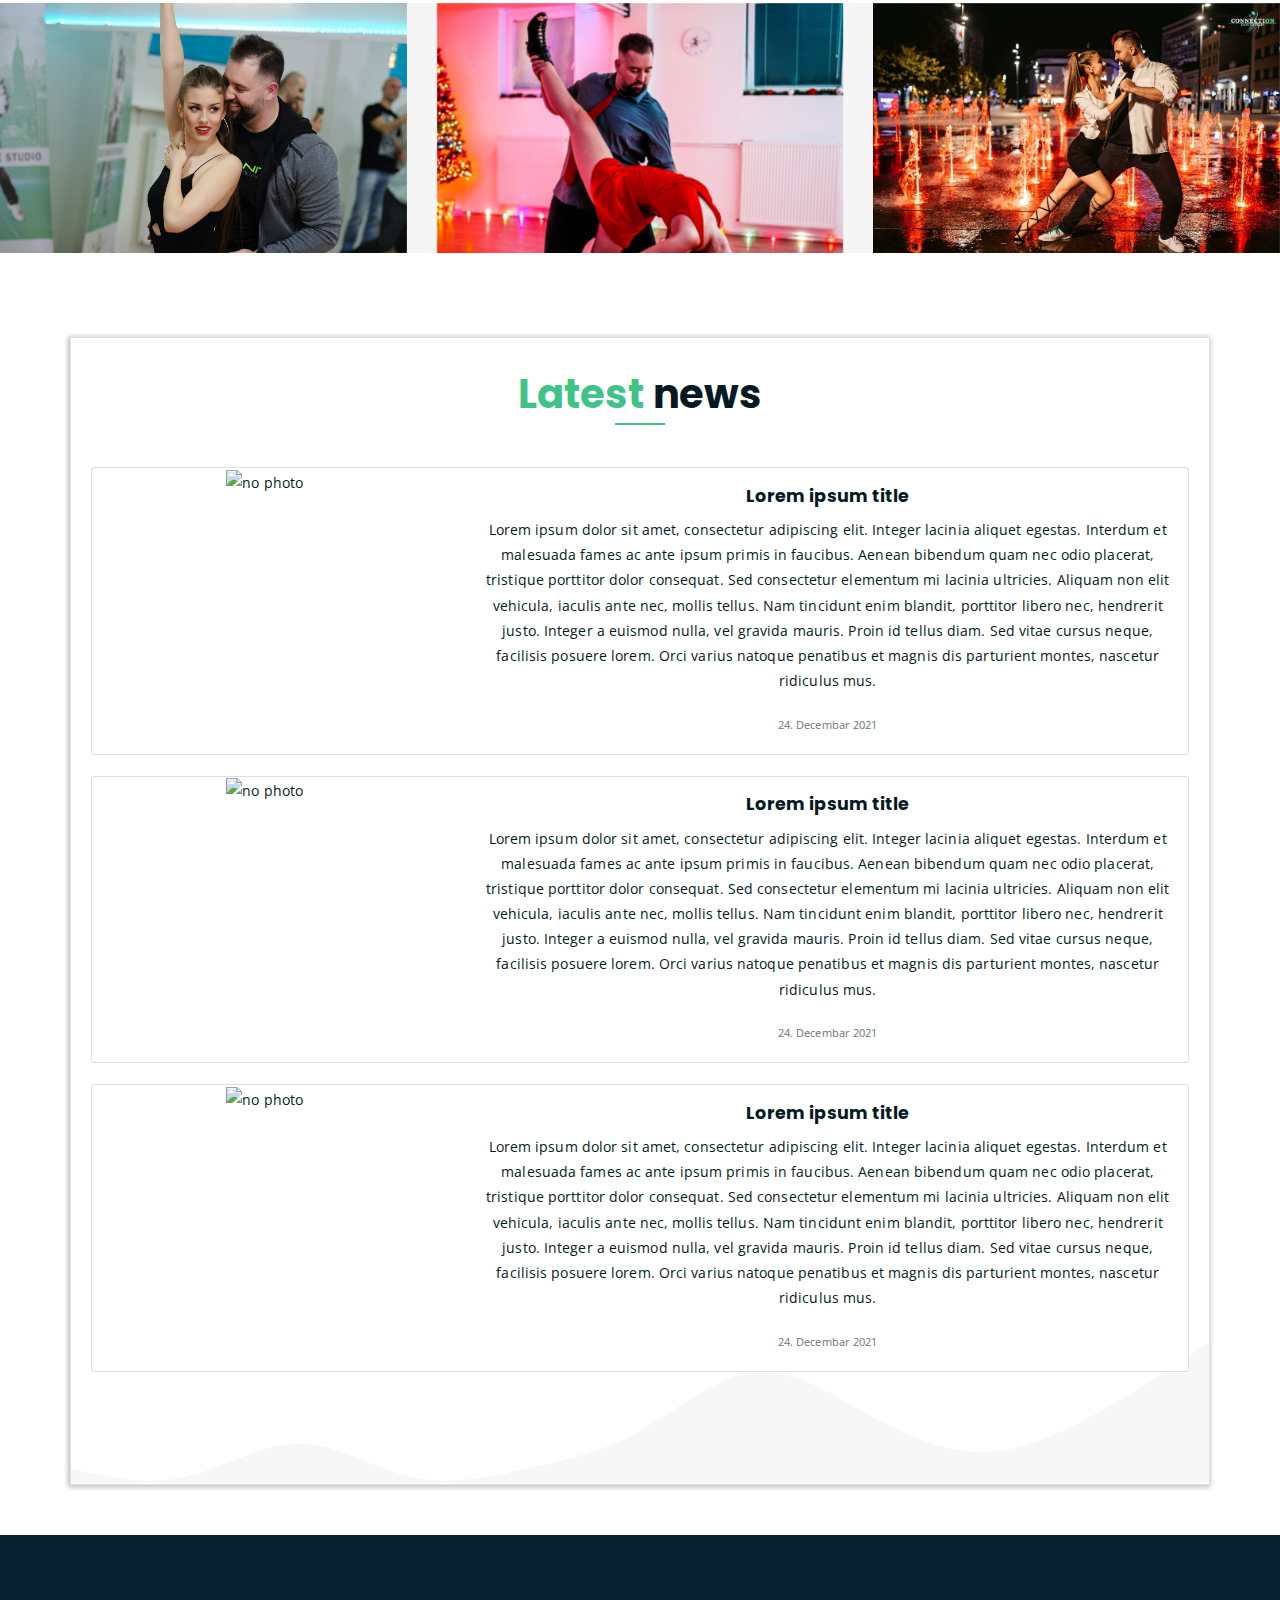
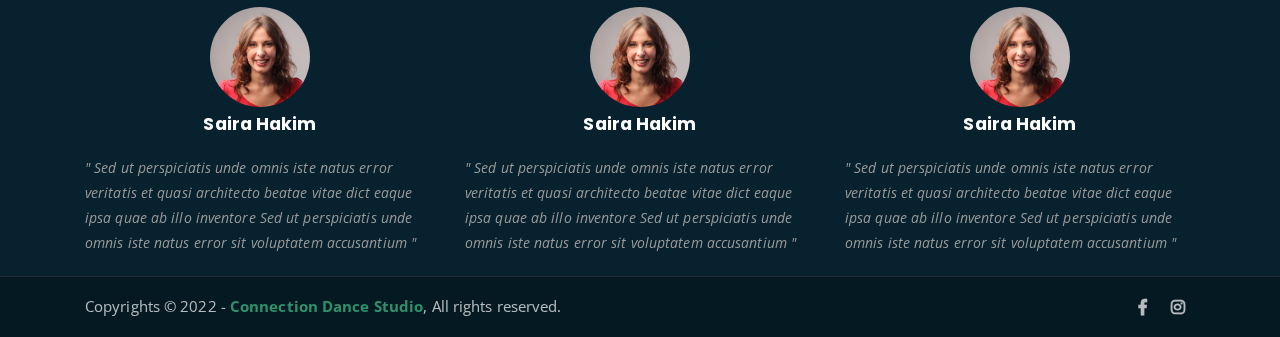
==== commit f585e3fe: "new version" ====
--- a/index.html
+++ b/index.html
@@ -7,7 +7,7 @@
 	<meta name="description" content="Plesni klub Nis | Niš | Connection Dance Studio | Bachata | Salsa | Kizomba">
 
 	<!-- title -->
-	<title>Connection Dance Studio | Plesni klub Niš | Naslovna </title>
+	<title>Connection Dance Studio | Plesni klub Niš | Homepage </title>
 
 	<!-- favicon -->
 	<link rel="shortcut icon" type="image/png" href="assets/img/favicon.png">
@@ -66,14 +66,14 @@
 						<!-- menu start -->
 						<nav class="main-menu">
 							<ul>
-								<li class="current-list-item"><a href="#">Naslovna</a></li>
-								<li><a href="kursevi.html">Kursevi</a></li>
-								<li><a href="instruktori.html">Instruktori</a></li>
-								<li><a href="galerija.html">Galerija</a></li>
-								<li><a href="kontakt.html">Kontakt</a></li>
+								<li class="current-list-item"><a href="#">Home</a></li>
+								<li><a href="kursevi.html">Courses</a></li>
+								<li><a href="instruktori.html">Instructors</a></li>
+								<li><a href="galerija.html">Gallery</a></li>
+								<li><a href="kontakt.html">Contact</a></li>
 								<li>
 									<div class="header-icons">
-										<a href="festivali.html" id="winter-fest"> Zimski Festival </a>
+										<a href="festivali.html" id="winter-fest"> WINTER CONNECTION FESTIVAL </a>
 									</div>
 								</li>
 							</ul>
@@ -87,10 +87,33 @@
 	</div>
 	<!-- end header -->
 
+	<div class="hero-area homepage-bg-1">
+		<div class="container">
+			<div class="row">
+				<div class="col-md-12 col-lg-6 offset-lg-6">
+					<div class="hero-text">
+						<div class="hero-text-tablecell text-entry">
+							<p class="subtitle text-entry">Dance studio / Serbia, Nis</p>
+							<h1 class="text-entry">Let Your Dancing Journey Begin</h1>
+							<div class="hero-btns">
+								<a href="kursevi.html" class="boxed-btn">Our Courses</a>
+								<a href="kontakt.html" class="bordered-btn">Contact us</a>
+							</div>
+						</div>
+					</div>
+				</div>
+			</div>
+		</div>
+	</div>
+	<!-- <div style="    background-color: #857e7e52;
+	border-radius: 10px;
+	padding: 25px;
+	box-shadow: 1px 2px 5px 2px #2a2a2a;"> -->
+
 	<!-- home page slider -->
-	<div class="homepage-slider">
+	<!-- <div class="homepage-slider"> -->
 		<!-- single home slider -->
-		<div class="single-homepage-slider homepage-bg-1">
+		<!-- <div class="single-homepage-slider homepage-bg-1">
 			<div class="container">
 				<div class="row">
 					<div class="col-md-12 col-lg-7 offset-lg-1 offset-xl-0">
@@ -107,9 +130,9 @@
 					</div>
 				</div>
 			</div>
-		</div>
+		</div> -->
 		<!-- single home slider -->
-		<div class="single-homepage-slider homepage-bg-2">
+		<!-- <div class="single-homepage-slider homepage-bg-2">
 			<div class="container">
 				<div class="row">
 					<div class="col-lg-10 offset-lg-1 text-center">
@@ -126,37 +149,88 @@
 					</div>
 				</div>
 			</div>
-		</div>
+		</div> -->
 		<!-- single home slider -->
-	</div>
+	<!-- </div> -->
 	<!-- end home page slider -->
 
 	<!-- about us -->
-	<div class="latest-news pt-100">
-		<div class="container">
-
-			<div class="row">
-				<div class="col-lg-12 text-center">
+	<div class="latest-news pt-5 pr-3 pl-3 text-entry">
+		<div class="container">
+			<div class="row">
+				<div class="about-us col-lg-12 text-center">
 					<div class="section-title">	
-						<h3 class="mb-5"><span class="orange-text">O</span> nama </h3>
-						<p>Lorem ipsum dolor sit amet, consectetur adipisicing elit. Aliquid, fuga quas itaque eveniet beatae optio.</p>
-						<p>Lorem ipsum dolor sit amet, consectetur adipiscing elit. Nullam sapien massa, tincidunt et leo ac, porta venenatis nulla. Nulla non feugiat odio, ullamcorper accumsan quam. Nunc non risus id mauris faucibus posuere. Proin laoreet ipsum et magna efficitur dapibus. </p>
-						<p>Praesent vel luctus ipsum. Nam nulla libero, tristique eget libero quis, vehicula lacinia odio. Pellentesque porttitor nunc in sollicitudin aliquam. Vestibulum ultrices ex in orci dapibus, sit amet egestas nibh accumsan. Vivamus semper ipsum fermentum, tincidunt justo vel, aliquam massa. </p>
-						<p>Integer nec quam id urna vulputate tincidunt sed id felis. Lorem ipsum dolor sit amet, consectetur adipiscing elit. Curabitur malesuada nisi rhoncus urna vestibulum varius id quis mi. Praesent augue velit, volutpat et venenatis vel, bibendum vel velit. Maecenas sed neque non nisi egestas consequat vitae at eros. Orci varius natoque penatibus et magnis dis parturient montes, nascetur ridiculus mus. In volutpat at dui et interdum. Integer sagittis tempus interdum. Vivamus vehicula faucibus nisi nec dignissim.</p>	
+						<h3 class="mt-3 mb-2"><span class="orange-text">About</span> us </h3>
+						<div class="p-4">
+							<p class="text-justify">Welcome to our dance studio, where we specialize in teaching Salsa, Bachata, and Kizomba. We pride ourselves on offering high-quality instruction that follows the most prestigious international dance programs. Our team of experienced instructors are passionate about dance and are dedicated to sharing their knowledge and love of the art form with our students.</p>
+
+							<p class="text-justify">If you're looking to start your dance journey, we invite you to connect with us and join our community. We promise that you'll have a great time learning and socializing with other dance enthusiasts. In addition to acquiring new skills and techniques, you'll also have the opportunity to make new friends and experience the magic that comes with dancing. So why wait? Come and join us at our studio and discover the joy of dance for yourself.</p>
+
+							<p class="text-justify">No matter your skill level or experience, we welcome dancers of all abilities and backgrounds to join us at our studio. We believe that dance is for everyone and strive to create a welcoming and inclusive environment for all of our students.</p>
+
+							<p class="text-justify">In addition to our regular dance classes, we also offer private lessons and workshops for those who want to take their skills to the next level or focus on specific aspects of their dance journey. Our experienced instructors are available to work with you one-on-one or in small groups to help you achieve your goals and reach your full potential as a dancer.</p>
+						</div>					
 					</div>
 				</div>
 			</div>
 		</div>
 	</div>
 	<!-- end about us -->
+	<!-- <svg xmlns="http://www.w3.org/2000/svg" viewBox="0 0 1440 250"><path fill="#f7f7f7" fill-opacity="1" d="M0,160L60,138.7C120,117,240,75,360,69.3C480,64,600,96,720,128C840,160,960,192,1080,181.3C1200,171,1320,117,1380,90.7L1440,64L1440,320L1380,320C1320,320,1200,320,1080,320C960,320,840,320,720,320C600,320,480,320,360,320C240,320,120,320,60,320L0,320Z"></path></svg>
+	<svg xmlns="http://www.w3.org/2000/svg" viewBox="0 0 1440 250"><path fill="#f7f7f7" fill-opacity="1" d="M0,160L60,138.7C120,117,240,75,360,69.3C480,64,600,96,720,128C840,160,960,192,1080,181.3C1200,171,1320,117,1380,90.7L1440,64L1440,0L1380,0C1320,0,1200,0,1080,0C960,0,840,0,720,0C600,0,480,0,360,0C240,0,120,0,60,0L0,0Z"></path></svg> -->
+
+	<!-- <svg xmlns="http://www.w3.org/2000/svg" viewBox="0 30 1440 290"><path fill="#c7f7f7" fill-opacity="1" d="M0,192L24,197.3C48,203,96,213,144,202.7C192,192,240,160,288,160C336,160,384,192,432,202.7C480,213,528,203,576,192C624,181,672,171,720,144C768,117,816,75,864,69.3C912,64,960,96,1008,122.7C1056,149,1104,171,1152,170.7C1200,171,1248,149,1296,122.7C1344,96,1392,64,1416,48L1440,32L1440,320L1416,320C1392,320,1344,320,1296,320C1248,320,1200,320,1152,320C1104,320,1056,320,1008,320C960,320,912,320,864,320C816,320,768,320,720,320C672,320,624,320,576,320C528,320,480,320,432,320C384,320,336,320,288,320C240,320,192,320,144,320C96,320,48,320,24,320L0,320Z"></path></svg>
+	<svg xmlns="http://www.w3.org/2000/svg" viewBox="0 0 1440 220"><path fill="#c7f7f7" fill-opacity="1" d="M0,192L24,197.3C48,203,96,213,144,202.7C192,192,240,160,288,160C336,160,384,192,432,202.7C480,213,528,203,576,192C624,181,672,171,720,144C768,117,816,75,864,69.3C912,64,960,96,1008,122.7C1056,149,1104,171,1152,170.7C1200,171,1248,149,1296,122.7C1344,96,1392,64,1416,48L1440,32L1440,0L1416,0C1392,0,1344,0,1296,0C1248,0,1200,0,1152,0C1104,0,1056,0,1008,0C960,0,912,0,864,0C816,0,768,0,720,0C672,0,624,0,576,0C528,0,480,0,432,0C384,0,336,0,288,0C240,0,192,0,144,0C96,0,48,0,24,0L0,0Z"></path></svg>
+	 -->
+	<!-- <div class="travels">
+		<div class="travels-up">
+			<div class="travel">
+				<div class="container">
+					<div class="row">
+						
+					</div>
+				</div>
+			</div>
+		</div>
+		<div class="travels-down"></div>
+	</div> -->
+
+	<!-- homepage-gallery -->
+	<section class="homepage-gallery mb-5 mt-5">
+		<div class="row">
+			<div class="col-lg-12">
+				<div class="homepage-gallery-carousel">
+					<div class="single-homepage-gallery-slider">
+						<img src="assets/img/duleTina/1.jpg" alt="" />
+					</div>
+					<div class="single-homepage-gallery-slider">
+						<img src="assets/img/duleTina/2.jpg" alt="" />
+					</div>
+					<div class="single-homepage-gallery-slider">
+						<img src="assets/img/duleTina/3.jpg" alt="" />
+					</div>
+					<div class="single-homepage-gallery-slider">
+						<img src="assets/img/duleTina/4.jpg" alt="" />
+					</div>
+					<div class="single-homepage-gallery-slider">
+						<img src="assets/img/duleTina/5.jpg" alt="" />
+					</div>
+					<div class="single-homepage-gallery-slider">
+						<img src="assets/img/duleTina/6.jpg" alt="" />
+					</div>
+				</div>
+			</div>
+		</div>
+    </section>
+	<!-- end homepage-gallery -->
 
 	<!-- news -->
-	<div class="latest-news pt-50">
-		<div class="container">
-			<div class="row">
-				<div class="col-lg-12 text-center">
-					<div class="section-title mb-5">	
-						<h3><span class="orange-text"> Najnovije </span> vesti </h3>
+	<div class="latest-news pt-5 pr-3 pl-3">
+		<div class="container">
+			<div class="row">
+				<div class="latest-news-section col-lg-12 text-center">
+					<div class="section-title mb-5 mt-4">	
+						<h3><span class="orange-text"> Latest </span> news </h3>
 					</div>
 					<div class="card mb-4">
 						<div class="row g-0">
@@ -211,7 +285,7 @@
 		<div class="container">
 			<div class="row mb-5">
 				<div class="col-lg-12">
-					<h5 class="text-white"> Šta su rekli o nama </h5>
+					<h5 class="text-white"> </h5>
 				</div>
 			</div>
 			<div class="row">
@@ -283,7 +357,7 @@
 		<div class="container">
 			<div class="row">
 				<div class="col-lg-6 col-md-12">
-					<p>Copyrights &copy; 2022 - <a href="https://www.facebook.com/profile.php?id=100083504704679">Connection Dance Studio</a>,  Sva prava zadržana.</p>
+					<p>Copyrights &copy; 2022 - <a href="https://www.facebook.com/profile.php?id=100083504704679">Connection Dance Studio</a>,  All rights reserved.</p>
 				</div>
 				<div class="col-lg-6 text-right col-md-12">
 					<div class="social-icons">
--- a/assets/css/main.css
+++ b/assets/css/main.css
@@ -164,6 +164,19 @@
 
 ----------------------------------------------------------------------------- */
 .loader {
+  bottom: 0;
+  height: 100%;
+  left: 0;
+  position: fixed;
+  right: 0;
+  top: 0;
+  width: 100%;
+  z-index: 1111;
+  background: #fff;
+  overflow-x: hidden;
+}
+
+.loader2 {
   bottom: 0;
   height: 100%;
   left: 0;
@@ -501,7 +514,23 @@
   background-attachment: fixed;
   padding-top: 200px;
 }
-
+.breadcrumb-section.festivals {
+  padding-top: 265px;
+}
+
+.bookpass {
+  margin-top: 60px;
+  width: 300px;
+  height: 40px;
+  border: transparent;
+  color: white;
+  background-color: #9809e9;
+  box-shadow: 0px 0 12px 6px black;
+  border-radius: 10px;
+}
+.bookpass:hover {
+  background-color: #b641fa;
+}
 .breadcrumb-section:after {
   position: absolute;
   left: 0;
@@ -515,7 +544,7 @@
 }
 
 .breadcrumb-section.homepage-bg-1 {
-  background-position: center bottom;
+  background-position: right top;
   background-size: cover;
   background-repeat: no-repeat;
 }
@@ -555,11 +584,46 @@
   justify-self: center;
   align-self: center;
 }
+.about-us {
+  margin: 0 0 50px 0;
+  padding: 20px;
+  border: 1px solid #e1e1e1;
+  box-shadow: -1px 1px 5px 1px #bbbbbb;
+  background: url("../img/wave3.svg");
+  background-repeat: no-repeat;
+  background-position: 0px bottom;
+}
+.custom-shape-divider-top-1669061993 {
+  position: absolute;
+  top: 0;
+  left: 0;
+  width: 100%;
+  overflow: hidden;
+  line-height: 0;
+}
 .instructor {
   margin: 0 0 50px 0;
   padding: 20px;
   border: 1px solid #e1e1e1;
   box-shadow: -1px 1px 5px 1px #bbbbbb;
+  background: url("../img/wave2.svg");
+  background-repeat: no-repeat;
+  background-position: 0px bottom;
+}
+.instructor-bio {
+  margin: 0 0 50px 0;
+  padding: 20px;
+  border: 1px solid #e1e1e1;
+  box-shadow: -1px 1px 5px 1px #bbbbbb;
+}
+.latest-news-section {
+  margin: 0 0 50px 0;
+  padding: 20px 20px 70px 20px;
+  border: 1px solid #e1e1e1;
+  box-shadow: -1px 1px 5px 1px #bbbbbb;
+  background: url(../img/wave8.svg);
+  background-repeat: no-repeat;
+  background-position: 0px bottom;
 }
 .instructor-title {
   margin-bottom: 35px;
@@ -567,7 +631,8 @@
 .instructor-biography {
   text-align: justify;
   width: 90%;
-  margin: 10px auto !important;
+  margin: 15px auto !important;
+  line-height: 1.5;
 }
 .contact-icon {
   font-size: 30px;
@@ -575,6 +640,22 @@
   width: 20%;
   padding-top: 13px;
 }
+.travels-up {
+  width: 100%;
+  height: 340px;
+  background: url(../img/wave71.svg);
+  background-repeat: no-repeat;
+  background-position: 0px bottom;
+  background-size: cover;
+}
+.travels-down {
+  width: 100%;
+  height: 300px;
+  background: url(../img/wave72.svg);
+  background-repeat: no-repeat;
+  background-position: 0px top;
+  background-size: cover;
+}
 /* -----------------------------------------------------------------------------
 
 # Header Styles
@@ -589,6 +670,8 @@
   z-index: 999;
   width: 100%;
   padding: 25px 0;
+  /* background-color: rgb(5, 25, 34);
+  padding: 15px 0px; */
 }
 
 .top-header-area.white ul.navbar-nav li.nav-item a.nav-link, .top-header-area.white ul.navbar-nav li.nav-item.active a.nav-link {
@@ -1482,6 +1565,26 @@
   opacity: 0.6;
 }
 
+.text-entry {
+  /* Set the starting position of the text off-screen */
+  transform: translateY(10%);
+  /* Add the animation properties */
+  animation: text-entry 1s ease-in-out forwards;
+}
+
+@keyframes text-entry {
+  /* Start the animation at the off-screen position */
+  0% {
+    opacity: 0;
+    transform: translateY(10%);
+  }
+  /* End the animation at the on-screen position */
+  100% {
+    opacity: 1;
+    transform: translateY(0);
+  }
+}
+
 .hero-text p.subtitle {
   color: #40c388;
   font-weight: 700;
@@ -1491,10 +1594,11 @@
 }
 
 .hero-text h1 {
-  font-size: 64px;
+  font-size: 67px;
   font-weight: 700;
   line-height: 1.3;
   color: #fff;
+  text-shadow: 1px 1px black;
 }
 
 .hero-area div {
@@ -1509,6 +1613,8 @@
 .hero-area div.hero-text-tablecell {
   height: auto;
   vertical-align: middle;
+  padding: 0 25px;
+  text-align: center;
 }
 
 .hero-area div.hero-text-tablecell div {
@@ -1552,7 +1658,10 @@
 }
 
 .homepage-bg-1 {
-  background-image: url(../img/bg1.jpg);
+  background-image: url(../img/sajtnaslovnaa.jpg);
+  background-position: center top;
+  background-size: cover;
+  background-repeat: no-repeat;
 }
 
 .homepage-bg-2 {
@@ -1562,8 +1671,26 @@
 }
 .homepage-bg-2-fest {
   background-image: url(../img/bg2.jpg);
-  background-position: center bottom !important;
   background-repeat: no-repeat;
+  background-position: 0 0;
+}
+.homepage-bg-kursevi {
+  background-image: url(../img/sajtkursevi.jpg);
+  background-repeat: no-repeat;
+}
+.homepage-bg-contact {
+  background-image: url(../img/sajtcoverkontakt.jpg);
+  background-repeat: no-repeat;
+}
+.homepage-bg-instructors {
+  background-image: url(../img/sajtcoverkontakt.jpg);
+  background-repeat: no-repeat;
+}
+.homepage-bg-gallery {
+  background-image: url(../img/sajtGalerija.jpg);
+  background-repeat: no-repeat;
+  background-size: cover;
+  background-position: 0 0;
 }
 
 .homepage-bg-3 {
@@ -2208,12 +2335,11 @@
 # Shop Banner Styles
 
 ----------------------------------------------------------------------------- */
-.shop-banner {
-  position: relative;
+.homepage-gallery {
   background-color: #f5f5f5;
-  background-image: url(../img/1.jpg);
-  background-size: cover;
-  padding: 110px 0px 115px;
+}
+.single-homepage-gallery-slider {
+  max-height: 250px;
 }
 
 .shop-banner h3 {
--- a/assets/css/responsive.css
+++ b/assets/css/responsive.css
@@ -4,7 +4,7 @@
 
 @media only screen and (min-width: 992px) and (max-width: 1200px) { 
 	.hero-text h1 {
-	    font-size: 45px;
+	    font-size: 35px;
 	}
 
 	a.video-play-btn {
